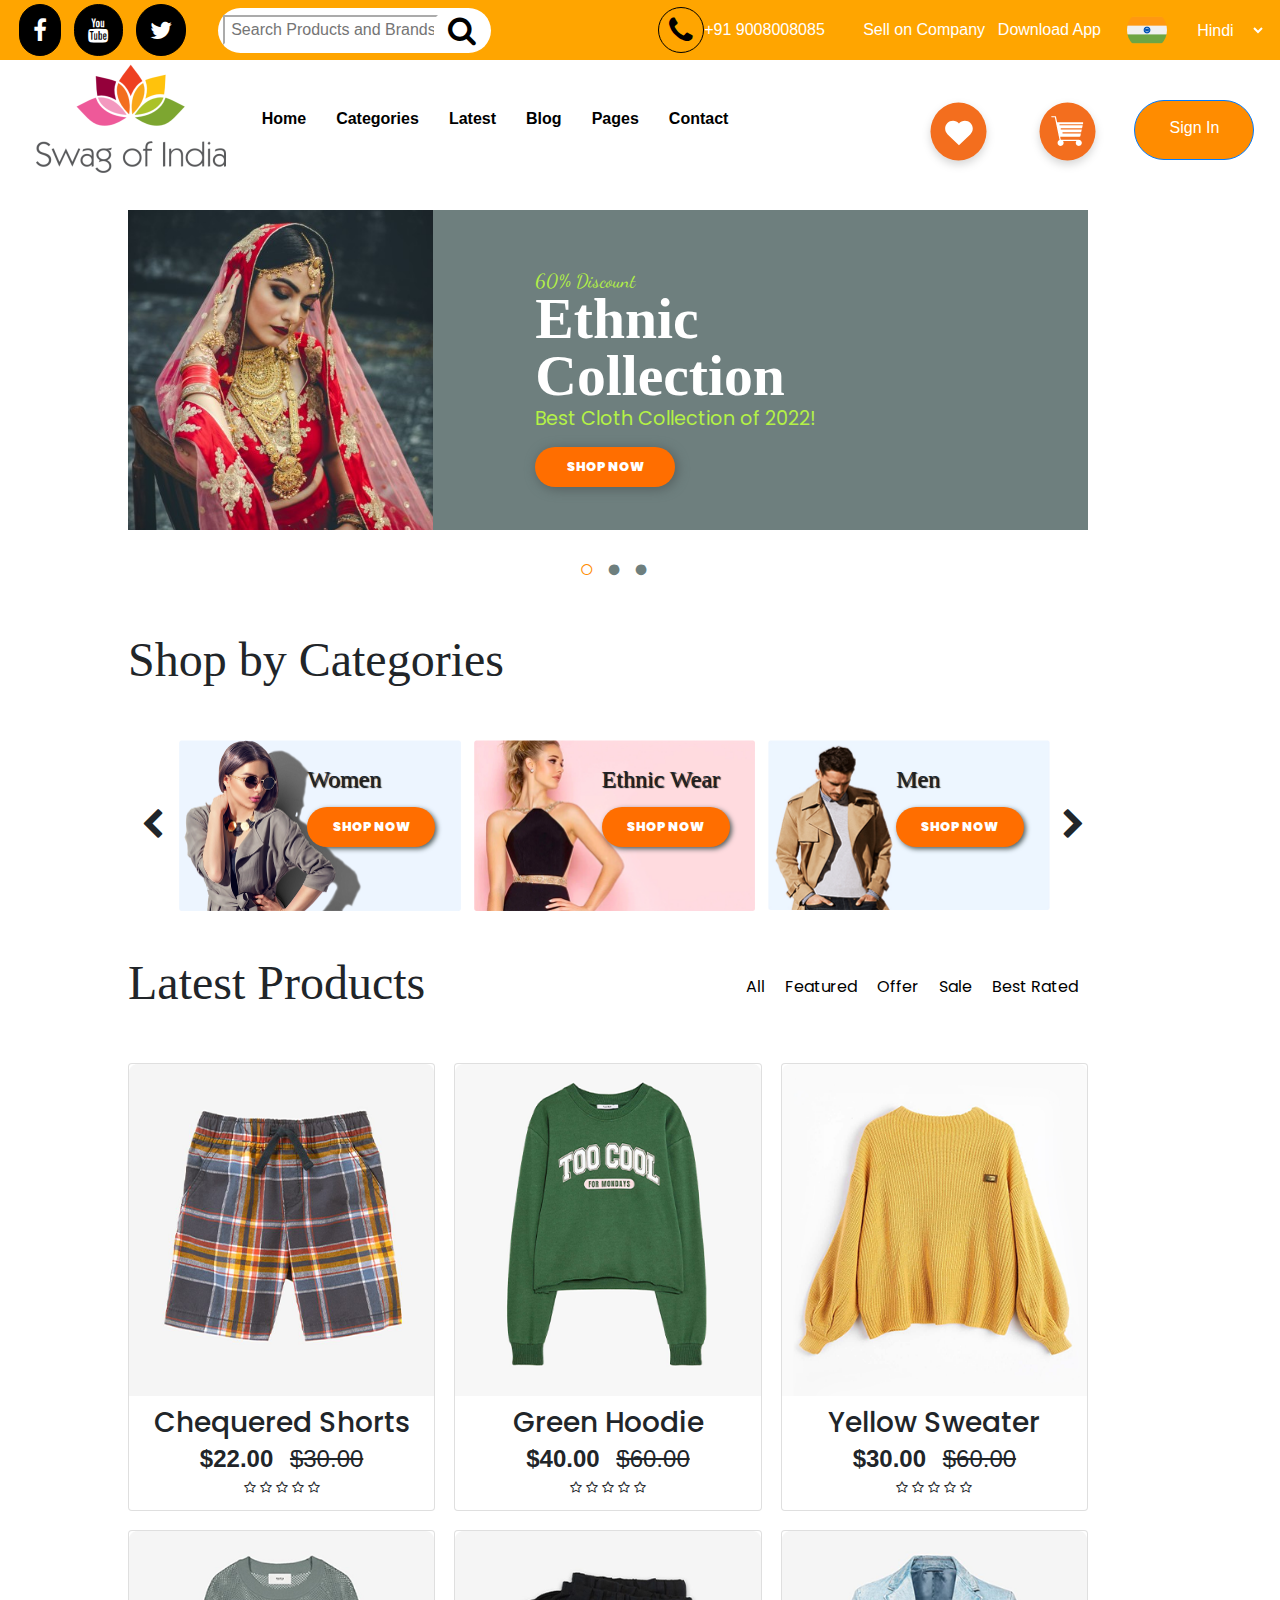
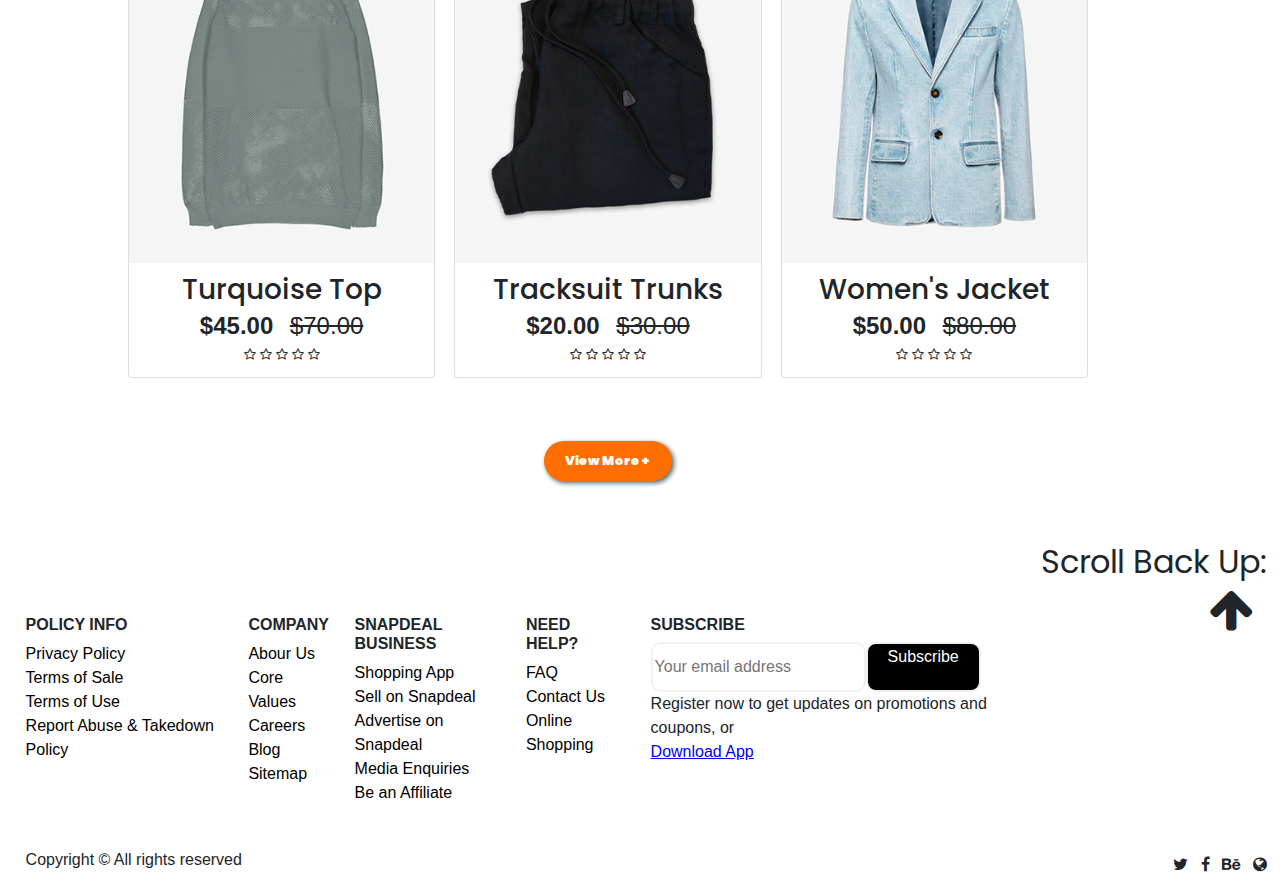
==== index.html @ d423eb05 "Added seller application and user profile content. Stage 6 complete." ====
<!DOCTYPE html>
<html>
	<head>
		<meta charset="UTF-8">
	    <meta http-equiv="X-UA-Compatible" content="IE=edge">
	    <meta name="viewport" content="width=device-width, initial-scale=1.0">
	    <link rel="stylesheet" type="text/css" href="./css/style.css">
	    <link rel="stylesheet" href="https://cdnjs.cloudflare.com/ajax/libs/font-awesome/4.7.0/css/font-awesome.min.css">
	    <link rel="icon" type="image/png" href="images/flavicon.png">
	    <link rel = "stylesheet" href = "https://maxcdn.bootstrapcdn.com/bootstrap/4.0.0/css/bootstrap.min.css" integrity = "sha384-Gn5384xqQ1aoWXA+058RXPxPg6fy4IWvTNh0E263XmFcJlSAwiGgFAW/dAiS6JXm" crossorigin = "anonymous">
	    <script src="https://code.jquery.com/jquery-3.3.1.slim.min.js" integrity="sha384-q8i/X+965DzO0rT7abK41JStQIAqVgRVzpbzo5smXKp4YfRvH+8abtTE1Pi6jizo" crossorigin="anonymous"></script>
		<script src="https://cdn.jsdelivr.net/npm/popper.js@1.14.7/dist/umd/popper.min.js" integrity="sha384-UO2eT0CpHqdSJQ6hJty5KVphtPhzWj9WO1clHTMGa3JDZwrnQq4sF86dIHNDz0W1" crossorigin="anonymous"></script>
		<script src="https://cdn.jsdelivr.net/npm/bootstrap@4.3.1/dist/js/bootstrap.min.js" integrity="sha384-JjSmVgyd0p3pXB1rRibZUAYoIIy6OrQ6VrjIEaFf/nJGzIxFDsf4x0xIM+B07jRM" crossorigin="anonymous"></script>
		<script type="text/javascript"
		src="http://ajax.googleapis.com/ajax/libs/jquery/3.5.1/jquery.min.js">
		</script>
		<script src="https://cdn.jsdelivr.net/npm/bootstrap@5.2.0-beta1/dist/js/bootstrap.bundle.min.js" integrity="sha384-pprn3073KE6tl6bjs2QrFaJGz5/SUsLqktiwsUTF55Jfv3qYSDhgCecCxMW52nD2"		crossorigin="anonymous"></script>
		<title>Swag of India</title>
	</head>
	<body>
		<header id="main-header"></header>
		<main>
			<div>
			    <div class="carousel" id='mycarousel'>
					<img src="./images/mainimg.jpg">
					<div>
		            	<div> 60% Discount </div>
		            	<div><b>Ethnic <br>Collection</b></div>
		            	<div> Best Cloth Collection of 2022!</div>
	            		<button>SHOP NOW</button>
					</div>
			    </div>				
			    <div class="fake-carousel-links">
			    	<div><a id="active-carousel-item" href='#mycarousel'>&#x25CB</a></div>
			    	<div><a href='#mycarousel'>&#x25CF</a></div>
			    	<div><a href='#mycarousel'>&#x25CF</a></div>
			    </div>
			</div>
	    	<h1>Shop by Categories</h1>
		    <section class="shop-by-category">
		    	<div><a><i class="fa fa-chevron-left"></i></a></div>
			    <section>
			        <img src="./images/cat1.jpg">
			        <div>
				        <h2>Women</h2>
				        <button>SHOP NOW</button>
			        </div>
			    </section>
			    <section>
			        <img src="./images/cat2.jpg">
			        <div>				        	
				        <h2>Ethnic Wear</h2>
				        <button>SHOP NOW</button>
			        </div>
			    </section>
			    <section>
			        <img src="./images/cat3.jpg">
			        <div>
				        <h2>Men</h2>
				        <button>SHOP NOW</button>			        	
			        </div>
			    </section>
			    <div><a><i class="fa fa-chevron-right"></i></a></div>
		    </section>
		    <section id="latest-products">
		    	<nav>
				    <h1>Latest Products</h1>
				    <div>
			    		<a href='#latest-products'>All</a> 
			    		<a href='#latest-products'>Featured</a> 
			    		<a href='#latest-products'>Offer</a> 
			    		<a href='#latest-products'>Sale</a>
			    		<a href='#latest-products'>Best Rated</a>				    	
				    </div>
		    	</nav>
		    	<section class="card">
				    <img src="./images/product1.png">
				    <div>
				        <img src="./images/cart.png">
				        <img src="./images/view.png">
				        <img src="./images/wishlist.png">
				    </div>
				    <h3>Chequered Shorts</h3>
				    <h4><span>$22.00 </span><span>$30.00</span></h4>
				    <div class="ratings">
				        <i class="fa fa-star-o" aria-hidden="true"></i>
				        <i class="fa fa-star-o" aria-hidden="true"></i>
				        <i class="fa fa-star-o" aria-hidden="true"></i>
				        <i class="fa fa-star-o" aria-hidden="true"></i>
				        <i class="fa fa-star-o" aria-hidden="true"></i>
				    </div>
				</section>
				<section class="card">
				    <img src="./images/product2.png">
				    <div>
				        <img src="./images/cart.png">
				        <img src="./images/view.png">
				        <img src="./images/wishlist.png">
				    </div>
				    <h3>Green Hoodie</h3>
				    <h4><span>$40.00 </span><span>$60.00</span></h4>
				    <div class="ratings">
				        <i class="fa fa-star-o" aria-hidden="true"></i>
				        <i class="fa fa-star-o" aria-hidden="true"></i>
				        <i class="fa fa-star-o" aria-hidden="true"></i>
				        <i class="fa fa-star-o" aria-hidden="true"></i>
				        <i class="fa fa-star-o" aria-hidden="true"></i>
				    </div>
				</section>		    	
				<section class="card">
				    <img src="./images/product3.png">
				    <div>
				        <img src="./images/cart.png">
				        <img src="./images/view.png">
				        <img src="./images/wishlist.png">
				    </div>
				    <h3>Yellow Sweater</h3>
				    <h4><span>$30.00 </span><span>$60.00</span></h4>
				    <div class="ratings">
				        <i class="fa fa-star-o" aria-hidden="true"></i>
				        <i class="fa fa-star-o" aria-hidden="true"></i>
				        <i class="fa fa-star-o" aria-hidden="true"></i>
				        <i class="fa fa-star-o" aria-hidden="true"></i>
				        <i class="fa fa-star-o" aria-hidden="true"></i>
				    </div>
				</section>		    	
				<section class="card">
				    <img src="./images/product4.png">
				    <div>
				        <img src="./images/cart.png">
				        <img src="./images/view.png">
				        <img src="./images/wishlist.png">
				    </div>
				    <h3>Turquoise Top</h3>
				    <h4><span>$45.00 </span><span>$70.00</span></h4>
				    <div class="ratings">
				        <i class="fa fa-star-o" aria-hidden="true"></i>
				        <i class="fa fa-star-o" aria-hidden="true"></i>
				        <i class="fa fa-star-o" aria-hidden="true"></i>
				        <i class="fa fa-star-o" aria-hidden="true"></i>
				        <i class="fa fa-star-o" aria-hidden="true"></i>
				    </div>
				</section>		    	
				<section class="card">
				    <img src="./images/product5.png">
				    <div>
				        <img src="./images/cart.png">
				        <img src="./images/view.png">
				        <img src="./images/wishlist.png">
				    </div>
				    <h3>Tracksuit Trunks</h3>
				    <h4><span>$20.00 </span><span>$30.00</span></h4>
				    <div class="ratings">
				        <i class="fa fa-star-o" aria-hidden="true"></i>
				        <i class="fa fa-star-o" aria-hidden="true"></i>
				        <i class="fa fa-star-o" aria-hidden="true"></i>
				        <i class="fa fa-star-o" aria-hidden="true"></i>
				        <i class="fa fa-star-o" aria-hidden="true"></i>
				    </div>
				</section>		    	
				<section class="card">
				    <img src="./images/product6.png">
				    <div>
				        <img src="./images/cart.png">
				        <img src="./images/view.png">
				        <img src="./images/wishlist.png">
				    </div>
				    <h3>Women's Jacket</h3>
				    <h4><span>$50.00 </span><span>$80.00</span></h4>
				    <div class="ratings">
				        <i class="fa fa-star-o" aria-hidden="true"></i>
				        <i class="fa fa-star-o" aria-hidden="true"></i>
				        <i class="fa fa-star-o" aria-hidden="true"></i>
				        <i class="fa fa-star-o" aria-hidden="true"></i>
				        <i class="fa fa-star-o" aria-hidden="true"></i>
				    </div>
				</section>
				<div id="morebutton">
					<button>View More +</button>
				</div>
		    </section>
		</main>
		<footer id="main-footer"></footer>
	</body>
	<script type="text/javascript" src="./js/header-footer.js"> </script>
	<script type="text/javascript" src="./js/index.js"></script>
</html>
---- css/style.css ----
@import	url('./reset.css');
@import url(https://fonts.googleapis.com/css?family=Playfair+Display:400,400i,500,600,700,800|Poppins:400,500,600,700|Yellowtail&display=swap);
@font-face {
  font-family: CursiveScript;
  src: url('./dancingscript-variablefont_wght.woff');
}
body {
    font-family: Poppins, sans-serif;
    font-weight: 400;
    font-style: normal;
}
h1 { 
    /* Apparently, these rules are overriden by every single external CSS 
    stylesheet, which makes no sense. The !important option is the only way 
    I found to apply the rules below.*/
    font-size: 3em !important;
    font-family: Georgia, 'Times New Roman' !important;
    font-weight: 100;
    line-height: 3 !important;
}    
main {
    display: flex;
    position: relative;
    box-sizing: border-box;
    height: 80%;
    width: 75vw;
    margin-left: 10vw;
}
/*Modal*/

.modal, .modal-content {
    border: 5px solid darkorange !important;
}
.modal-header, .modal-body, .modal-footer {
    font-family: Poppins, sans-serif;
}
.modal-header {
    margin-bottom: 10px;
}
.modal-body form {
    height: 40vh !important;
}
.form-group input, label {
    width: 100%;
    flex-flow: column nowrap;
}

/* Top Navigation */

.top-navigation {
    position: fixed;
    top: 0;
    z-index: 99;
    height:  60px;
    width: 100%;
    background-color: orange;
    display: flex;
    flex-direction: row;
    justify-content: space-between;
}
.social-media-icons, .search-wrapper{
    max-height: 60px;
    margin-left: 1vw;
    margin-right: 1vw;
    display: flex;
    flex-direction: row;
    flex-wrap: wrap;
    align-content: center;
    float: left;
}
.flag, .country-wrapper, .links, .telephone-wrapper {
    max-height: 60px;
    display: flex;
    flex-direction: row-reverse;
    flex-wrap: wrap;
    margin-left: 1vw;
    margin-right: 1vw;
    align-content: center;
    float: right;
}
.links {
    justify-content: space-between;
    align-content: center;
    flex-wrap: wrap;
}
.sm-icon {
    font-size: 24px !important;
    color: white;
    align-self: center;
    background-color: black;
    padding: 13px;
    margin-left: 0.5vw;
    margin-right: 0.5vw;
    border-radius: 60px;
    border-style: solid;
    border-color: black;
    border-width: 1px;
    display: flex;
    flex-grow: 1;
    align-content: center;
    justify-content: center;
}
#flag-image {
    max-height: 40px;
    max-width: 80px;
    border-radius: 40px;
}
#top-navigation-right, #top-navigation-left {
    display: flex;
    flex-wrap: wrap;
    flex-direction: row;
}
.fa-search {
    font-size: 30px !important;
    color: black;
    align-self: center;
    background-color: rgba(0, 0, 0, 0.0);
    padding: 10px;
    border-radius: 90px;
    line-height: 0.8 !important;
}
.fa-phone {
    font-size: 30px !important;
    color: black;
    align-self: center;
    line-height: 0.8 !important;
    padding: 10px;
    border-radius: 40px;
    border-style: solid;
    border-color: black;
    border-width: 1px;
}

#telephone-link-wrapper {
    display: flex;
    align-content: center;
    justify-content: center;
    flex-wrap: wrap;
}
#telephone-link-wrapper a {
    color: white;
}
.links a {
    color: white;
    margin-left: 1vw;
}
#search {
    align-self: center;
    border-color: white;
}
.search-wrapper {
    height: 45px;
    background-color: white;
    padding: 5px;
    border-radius: 35px;
    border-color: orange;
    align-self: center;
}
#country-select {
    background-color: orange;    
    color: white;
    border-color: orange;
}

/* Main Navigation */


.main-navigation {
    margin-top: 60px;
}
.main-navigation, #main-navigation-right {
    height: 150px;
    display: flex;
    flex-wrap: wrap;    
    flex-direction: row;
    align-content: center;
    justify-content: space-between;
}
.main-navigation a, .main-navigation button {
    margin-left: 2vw;
    color: black;
    font-weight: 600;
}
.main-navigation button {
    margin:0 2vw 10px;
    height: 60px;
    width: 120px;
    padding-top: 15px;
    color: white;
    font-weight: 100;
    flex-shrink: 1;
    font-stretch: semi-expanded;
    background-color: darkorange;
    border-radius: 60px;
    align-self: center;
    align-content: center;
    display: flex;
    flex-wrap: wrap;
}

/*Carousel*/
#mycarousel {
    background-color: rgb(110,127,126);    
    height: 320px;
    box-sizing: border-box;
    font-family: serif;
    display: flex;
    flex-direction: row;
    overflow-y: hidden;
}
#mycarousel img {
    display: flex;
    margin-right: 8vw;
    height: 360px;
}
#mycarousel div {
    display: flex;
    flex-direction: column;
    justify-content: center  ;
}
#mycarousel div div, button {
    display: flex;
    flex-direction: column;
    line-height: 1;
}
#mycarousel div div:first-child {
    margin-top: 30px;
    font-family: 'CursiveScript';
    font-size: 1.2em;
    color: rgb(180,241,70);
}
#mycarousel div div:nth-child(2) {
    font-family: 'Times New Roman';
    font-size: 3.6em;
    flex-wrap: wrap;
    color: white;
}
#mycarousel div div:nth-child(3) {
    font-family: 'Poppins', sans-serif;
    font-size: 1.2em;
    line-height: 1.5;
    color: rgb(180,241,70);
}
#mycarousel div button, .SOI-button {
    display: flex;
    flex-wrap: wrap;
    height: 40px;
    width: 140px;
    margin: 1vw 0;
    border-radius: 25px;
    border-width: 0;
    border-color: rgb(255,110,0);
    align-content: center;
    justify-content: center;
    background-color: rgb(255,110,0);
    color: white;
    font-family: 'Poppins', sans-serif;
    font-size: 0.8em;
    font-weight: 900;
    box-shadow: 2px 2px 12px rgb(83,95,95); 
}
.fake-carousel-links {
    margin-top: 20px;
    width: auto;
    display: flex;
    flex-direction: row;
    flex-wrap: wrap;
    justify-content: center;
    font-size: 25px;
}
.fake-carousel-links div {
    margin-left: 12px;
}
#active-carousel-item {
    color: darkorange;
}
.fake-carousel-links a {
    color: rgb(110,127,126);
}
.fake-carousel-links a:hover {
    text-decoration: none;
}

/* Shop By Category Section */
.shop-by-category {
    position: relative;
    display: flex;
    flex-direction: row;
    flex-wrap: wrap;
}
.shop-by-category div a {
    display: flex;
    height: auto;
    width: 1vw;
    margin: 1vw;
    font-size: 2em;
    font-weight: 100;
    flex-wrap: wrap;
    flex-grow: 1;
    align-content: center;
    align-self: center;
}
.shop-by-category div:first-child, div:last-child {
    display: flex;
    flex-wrap: wrap;
    align-content: center;
}
.shop-by-category section {
    position: relative;
    box-sizing: border-box;
}
.shop-by-category section {
    margin-left: 1vw;
}
.shop-by-category img {
    width: 22vw;
    z-index: 0;
}
.shop-by-category section div {
    display: block;
    justify-content: center;
    position: absolute;
    top: 2vw;
    left: 10vw;
    z-index: 1;
}
.shop-by-category h2 {
    font-family: Garamond;
    font-size: 1.5em;
    text-shadow: 1px 1px 1px rgb(0,0,0);
}
.shop-by-category button {
    display: flex;
    flex-wrap: wrap;
    height: 40px;
    width: 10vw;
    margin: 1vw 0;
    border-radius: 25px;
    border-width: 0;
    border-color: rgb(255,110,0);
    align-content: center;
    justify-content: center;
    background-color: rgb(255,110,0);
    color: white;
    font-family: Poppins, sans-serif;
    font-size: 0.8em;
    font-weight: 900;
    box-shadow: 2px 2px 5px rgb(83,95,95); 
}


/* Latest Products */
#latest-products, #cart {
    display: flex;
    flex-direction: row;
    flex-wrap: wrap;
    justify-content: space-between;
}
#latest-products nav {
    width: 75vw;
    display: flex;
    flex-wrap: wrap;
    justify-content: space-between;
}
#latest-products nav a {
    color: black;
    margin: 1vw 10px;
    font-family: Poppins, sans-serif;
    line-height: 2;
}
#latest-products nav a:hover {
    color: black;
    font-weight: 900;
    text-decoration: underline;
    text-decoration-style: solid;
    text-decoration-thickness: 2px;
    text-decoration-color: darkorange;
    line-height: 2;
}
.card h3 {
    line-height: 1;
}
.ratings {
    justify-self: center;
    display: flex;
    flex-wrap: wrap;
    justify-content: center;
}
.ratings .fa {
    font-size: 1vw;
    margin: 0px 2px 15px;

}
.card {
    position: relative;
    box-sizing: border-box;
    display: flex;
    width: 24vw;
    margin-bottom: 1.5vw;
}
.card div:nth-child(2) {
    position: absolute;
    top: 0;
    left: 0;
    z-index: 0;
    width: 24vw;
    height: 46vw;
    display: flex;
    flex-direction: row;
    flex-wrap: wrap;
    align-content: flex-end;
    justify-content: center;
    overflow-y: hidden;
    overflow-x: hidden;
}
.card div:nth-child(2):hover {
    background-color: rgba(255,255,255,0.7);
    height: 34vw;
    z-index:3;
}
.card div img {
    width: 6vw;
    margin-bottom: 2vw;
}
.card div img:nth-child(1):hover {
    content: url(./../images/cart-new.png);
}
.card div img:nth-child(2):hover {
    content: url(./../images/view-new.png);
}
.card div img:nth-child(3):hover {
    content: url(./../images/wishlist-new.png);
}
.card h3, h4 {
    margin-top: 1vw;
    align-self: center;
    font-family: Poppins, sans-serif;
}
.card h4 span:first-child {
    font-weight: 900;
    margin-right: 10px;
}
.card h4 span:last-child {
    font-weight: 100;
    text-decoration: line-through;
}
#morebutton {
    margin-top: ;
    width: 75vw;
    height: 10vw;
    z-index: 5;
    background-color: white;
    justify-content: center;
}
#morebutton button {
    display: flex;
    flex-wrap: wrap;
    height: 40px;
    width: 10vw;
    margin: 1vw 0;
    border-radius: 25px;
    border-width: 0;
    border-color: rgb(255,110,0);
    align-content: center;
    justify-content: center;
    background-color: rgb(255,110,0);
    color: white;
    font-family: Poppins, sans-serif;
    font-size: 0.8em;
    font-weight: 900;
    box-shadow: 2px 2px 5px rgb(83,95,95); 
}
#morebutton button:hover {
    background-color: white;
    color: darkorange;
    border-color: lightgrey;
}

/*Footer*/

footer div {
    display: flex;
    flex-direction: row;
}
footer section {
    background-color: white;
    margin-left: 2vw;
    display: flex;
    flex-direction: row;
    justify-content: space-between;
}
.footer-list {
    display: flex;
    flex-direction: column;
    margin-top: 10vh;
    margin-bottom: 5vh;
    margin-left: 2vw;
}
.footer-list a {
    color: black;
    text-decoration: none;
}
.footer-list h6 {
    font-weight: 900;
}
.footer-list:last-child {
    margin-right: 2vw;
}
.social-media i {
    margin-right: 1vw;
}
#subscribe-box{
    display: flex;
    flex-direction: row;
}
#subscribe-box input, #subscribe-box button {
    height: 50px;
    border-radius: 10px;
    border-style: solid;
    border-color: rgb(240,240,240);
}
 #subscribe-box button {
    background-color: black;
    color: white;
    padding-left: 20px;
    padding-right: 20px;
 }
 #scrollUp {
    font-family: Poppins, sans-serif;
    font-size: 2em;
    height: 3em;
    width: auto;
    margin: 1vw;
    display: flex;
    flex-wrap: wrap;
    flex-grow: 1;
    align-content: flex-end;
    justify-content: right;
    float: right;
}
.fa-arrow-up:last-child {
    font-size: 1.5em;
    margin: 0 1vw;
    align-self: end;
}
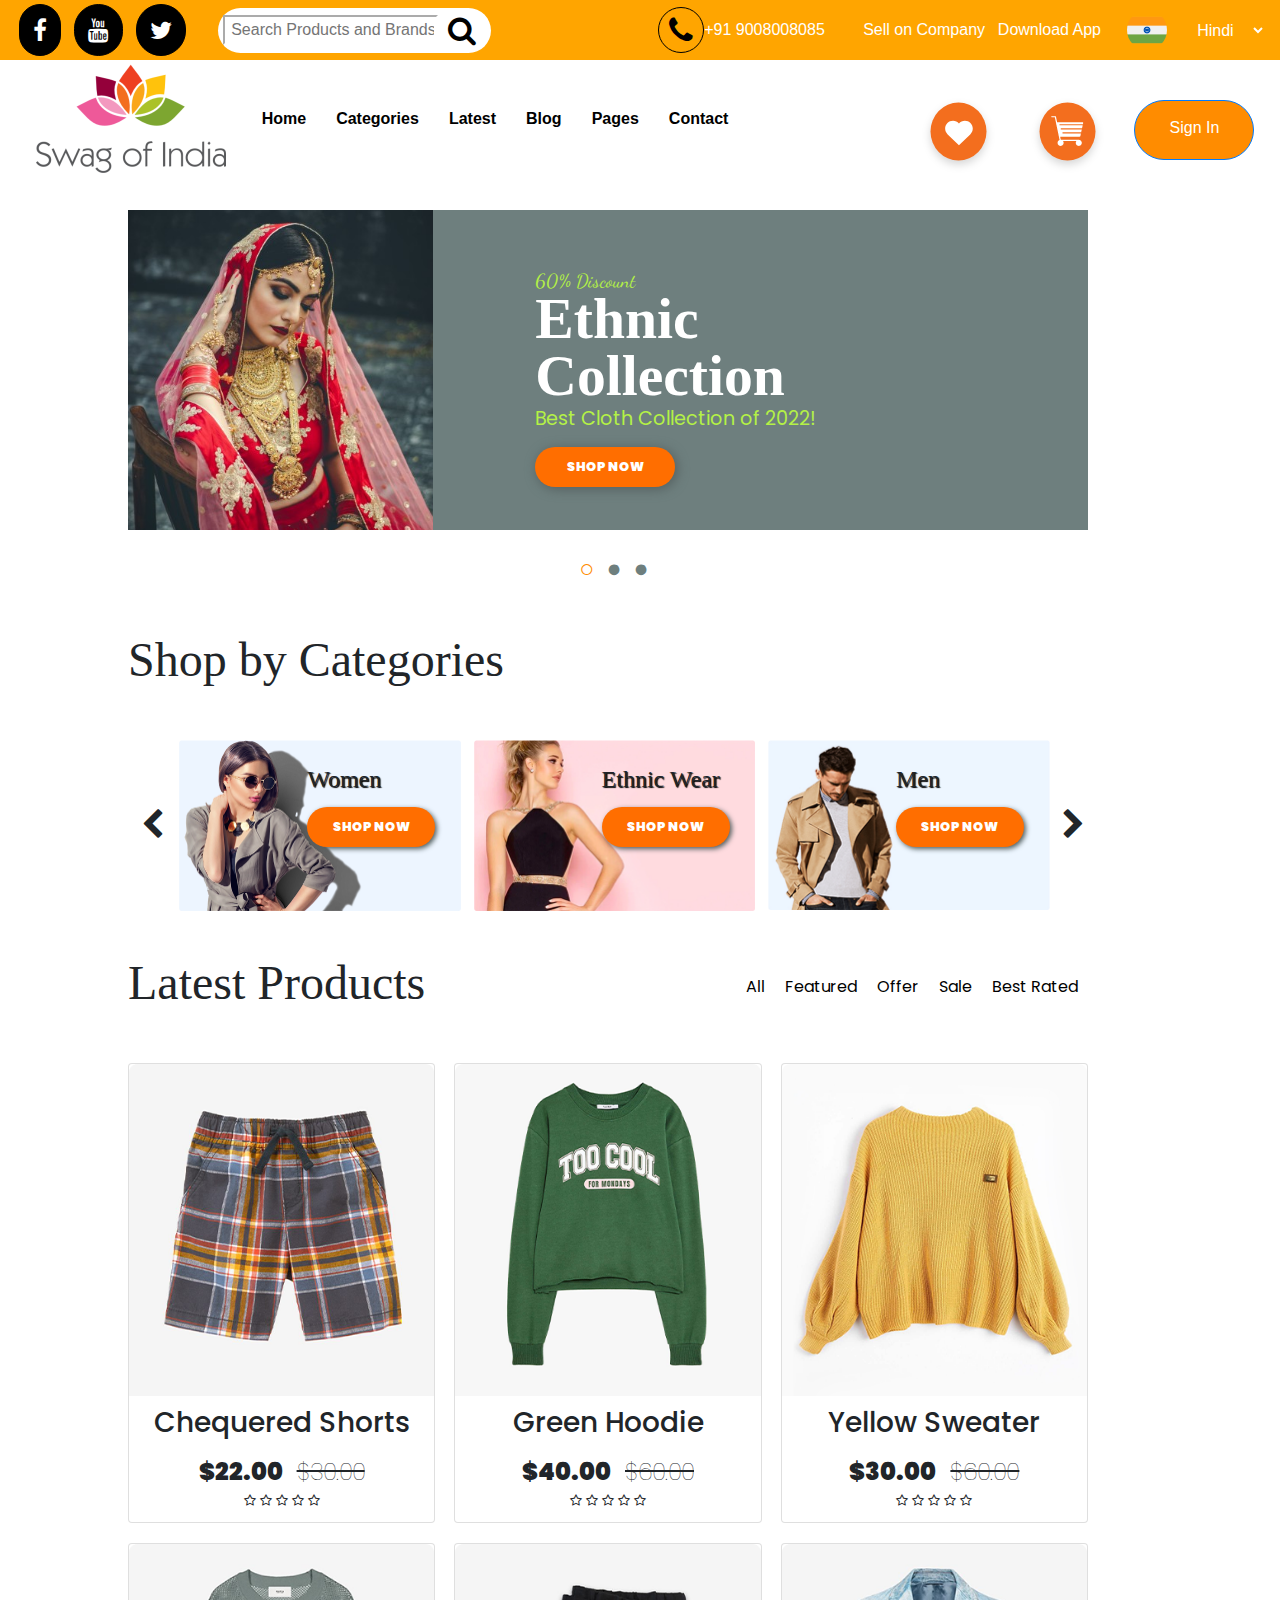
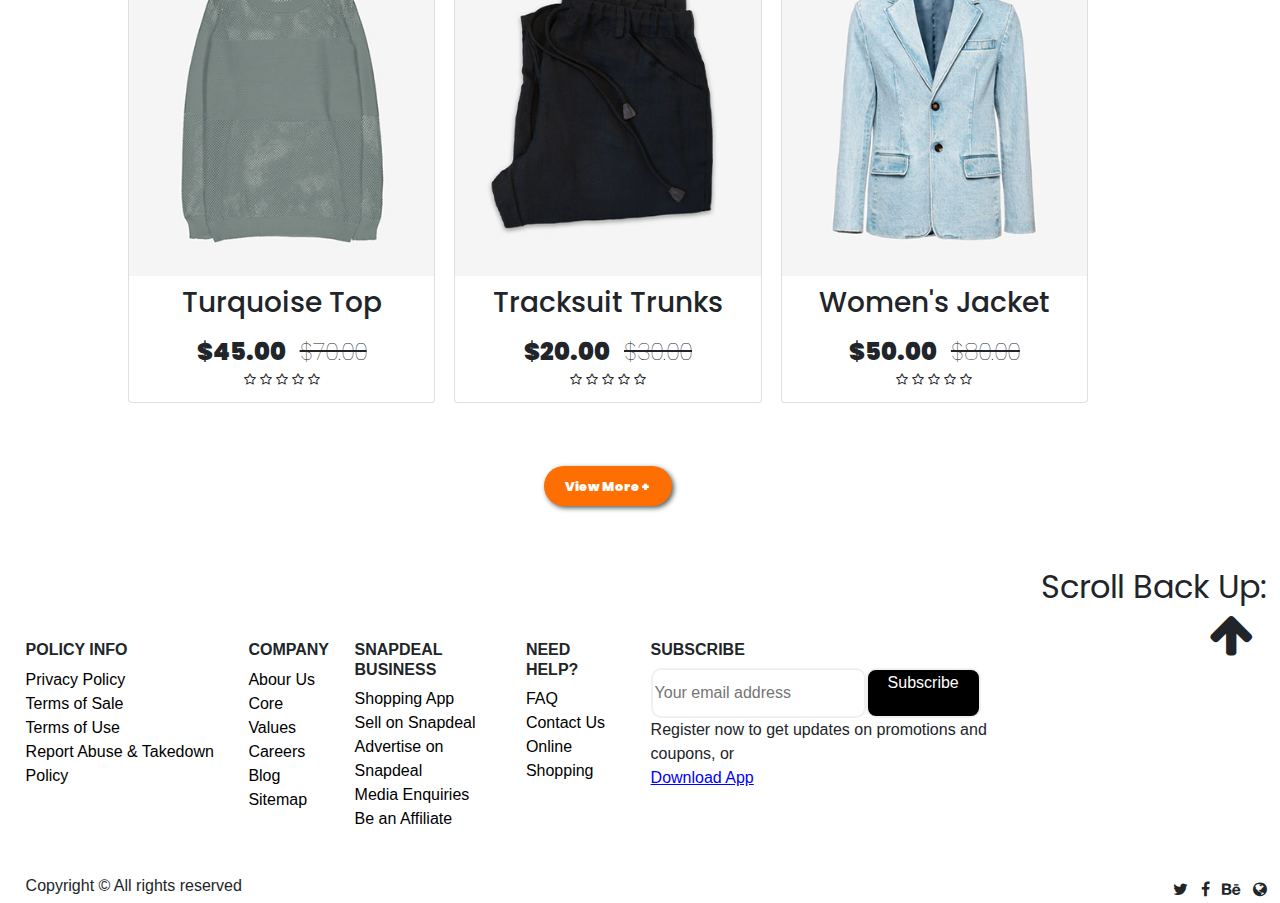
==== commit 0c00ea79: "Added product list. Stage 8 complete." ====
--- a/index.html
+++ b/index.html
@@ -5,14 +5,13 @@
 	    <meta http-equiv="X-UA-Compatible" content="IE=edge">
 	    <meta name="viewport" content="width=device-width, initial-scale=1.0">
 	    <link rel="stylesheet" type="text/css" href="./css/style.css">
+	    <link rel="stylesheet" type="text/css" href="./css/style-home.css">
 	    <link rel="stylesheet" href="https://cdnjs.cloudflare.com/ajax/libs/font-awesome/4.7.0/css/font-awesome.min.css">
 	    <link rel="icon" type="image/png" href="images/flavicon.png">
 	    <link rel = "stylesheet" href = "https://maxcdn.bootstrapcdn.com/bootstrap/4.0.0/css/bootstrap.min.css" integrity = "sha384-Gn5384xqQ1aoWXA+058RXPxPg6fy4IWvTNh0E263XmFcJlSAwiGgFAW/dAiS6JXm" crossorigin = "anonymous">
 	    <script src="https://code.jquery.com/jquery-3.3.1.slim.min.js" integrity="sha384-q8i/X+965DzO0rT7abK41JStQIAqVgRVzpbzo5smXKp4YfRvH+8abtTE1Pi6jizo" crossorigin="anonymous"></script>
 		<script src="https://cdn.jsdelivr.net/npm/popper.js@1.14.7/dist/umd/popper.min.js" integrity="sha384-UO2eT0CpHqdSJQ6hJty5KVphtPhzWj9WO1clHTMGa3JDZwrnQq4sF86dIHNDz0W1" crossorigin="anonymous"></script>
-		<script src="https://cdn.jsdelivr.net/npm/bootstrap@4.3.1/dist/js/bootstrap.min.js" integrity="sha384-JjSmVgyd0p3pXB1rRibZUAYoIIy6OrQ6VrjIEaFf/nJGzIxFDsf4x0xIM+B07jRM" crossorigin="anonymous"></script>
-		<script type="text/javascript"
-		src="http://ajax.googleapis.com/ajax/libs/jquery/3.5.1/jquery.min.js">
+		<script type="text/javascript" src="http://ajax.googleapis.com/ajax/libs/jquery/3.5.1/jquery.min.js">
 		</script>
 		<script src="https://cdn.jsdelivr.net/npm/bootstrap@5.2.0-beta1/dist/js/bootstrap.bundle.min.js" integrity="sha384-pprn3073KE6tl6bjs2QrFaJGz5/SUsLqktiwsUTF55Jfv3qYSDhgCecCxMW52nD2"		crossorigin="anonymous"></script>
 		<title>Swag of India</title>
--- a/css/style.css
+++ b/css/style.css
@@ -9,17 +9,9 @@
     font-weight: 400;
     font-style: normal;
 }
-h1 { 
-    /* Apparently, these rules are overriden by every single external CSS 
-    stylesheet, which makes no sense. The !important option is the only way 
-    I found to apply the rules below.*/
-    font-size: 3em !important;
-    font-family: Georgia, 'Times New Roman' !important;
-    font-weight: 100;
-    line-height: 3 !important;
-}    
 main {
     display: flex;
+    flex-direction: column;
     position: relative;
     box-sizing: border-box;
     height: 80%;
@@ -198,138 +190,112 @@
     flex-wrap: wrap;
 }
 
-/*Carousel*/
-#mycarousel {
-    background-color: rgb(110,127,126);    
-    height: 320px;
-    box-sizing: border-box;
-    font-family: serif;
-    display: flex;
-    flex-direction: row;
-    overflow-y: hidden;
-}
-#mycarousel img {
-    display: flex;
-    margin-right: 8vw;
-    height: 360px;
-}
-#mycarousel div {
-    display: flex;
-    flex-direction: column;
-    justify-content: center  ;
-}
-#mycarousel div div, button {
-    display: flex;
-    flex-direction: column;
+/* Latest Products */
+#latest-products, #cart {
+    display: flex;
+    flex-direction: row;
+    flex-wrap: wrap;
+    justify-content: space-between;
+}
+#latest-products nav {
+    width: 75vw;
+    display: flex;
+    flex-wrap: wrap;
+    justify-content: space-between;
+}
+#latest-products nav a {
+    color: black;
+    margin: 1vw 10px;
+    font-family: Poppins, sans-serif;
+    line-height: 2;
+}
+#latest-products nav a:hover {
+    color: black;
+    font-weight: 900;
+    text-decoration: underline;
+    text-decoration-style: solid;
+    text-decoration-thickness: 2px;
+    text-decoration-color: darkorange;
+    line-height: 2;
+}
+.card h3 {
     line-height: 1;
 }
-#mycarousel div div:first-child {
-    margin-top: 30px;
-    font-family: 'CursiveScript';
-    font-size: 1.2em;
-    color: rgb(180,241,70);
-}
-#mycarousel div div:nth-child(2) {
-    font-family: 'Times New Roman';
-    font-size: 3.6em;
-    flex-wrap: wrap;
-    color: white;
-}
-#mycarousel div div:nth-child(3) {
-    font-family: 'Poppins', sans-serif;
-    font-size: 1.2em;
-    line-height: 1.5;
-    color: rgb(180,241,70);
-}
-#mycarousel div button, .SOI-button {
-    display: flex;
-    flex-wrap: wrap;
-    height: 40px;
-    width: 140px;
-    margin: 1vw 0;
-    border-radius: 25px;
-    border-width: 0;
-    border-color: rgb(255,110,0);
-    align-content: center;
-    justify-content: center;
-    background-color: rgb(255,110,0);
-    color: white;
-    font-family: 'Poppins', sans-serif;
-    font-size: 0.8em;
-    font-weight: 900;
-    box-shadow: 2px 2px 12px rgb(83,95,95); 
-}
-.fake-carousel-links {
-    margin-top: 20px;
-    width: auto;
-    display: flex;
-    flex-direction: row;
-    flex-wrap: wrap;
-    justify-content: center;
-    font-size: 25px;
-}
-.fake-carousel-links div {
-    margin-left: 12px;
-}
-#active-carousel-item {
-    color: darkorange;
-}
-.fake-carousel-links a {
-    color: rgb(110,127,126);
-}
-.fake-carousel-links a:hover {
-    text-decoration: none;
-}
-
-/* Shop By Category Section */
-.shop-by-category {
-    position: relative;
-    display: flex;
-    flex-direction: row;
-    flex-wrap: wrap;
-}
-.shop-by-category div a {
-    display: flex;
-    height: auto;
-    width: 1vw;
-    margin: 1vw;
-    font-size: 2em;
-    font-weight: 100;
-    flex-wrap: wrap;
-    flex-grow: 1;
-    align-content: center;
-    align-self: center;
-}
-.shop-by-category div:first-child, div:last-child {
-    display: flex;
-    flex-wrap: wrap;
-    align-content: center;
-}
-.shop-by-category section {
+.ratings {
+    justify-self: center;
+    display: flex;
+    flex-wrap: wrap;
+    justify-content: center;
+}
+.ratings .fa {
+    font-size: 1vw;
+    margin: 0px 2px 15px;
+
+}
+.card {
     position: relative;
     box-sizing: border-box;
-}
-.shop-by-category section {
-    margin-left: 1vw;
-}
-.shop-by-category img {
-    width: 22vw;
+    display: flex;
+    width: 24vw;
+    margin-bottom: 1.5vw;
+}
+.card div:nth-child(2) {
+    opacity: 0;
+    position: absolute;
+    top: 0;
+    left: 0;
     z-index: 0;
-}
-.shop-by-category section div {
-    display: block;
-    justify-content: center;
-    position: absolute;
-    top: 2vw;
-    left: 10vw;
-    z-index: 1;
-}
-.shop-by-category h2 {
-    font-family: Garamond;
-    font-size: 1.5em;
-    text-shadow: 1px 1px 1px rgb(0,0,0);
-}
-.shop-by-category button {
+    width: 24vw;
+    height: 34vw;
+    display: flex;
+    flex-direction: row;
+    flex-wrap: wrap;
+    align-content: flex-end;
+    justify-content: center;
+    overflow-y: hidden;
+    overflow-x: hidden;
+}
+.card div:nth-child(2):hover {
+    opacity: 1;
+    display: flex;
+    background-color: rgba(255,255,255,0.7);
+    z-index:3;
+}
+.card div img {
+    width: 6vw;
+    margin-bottom: 2vw;
+}
+.card div img:nth-child(1):hover {
+    content: url(./../images/cart-new.png);
+}
+.card div img:nth-child(2):hover {
+    content: url(./../images/view-new.png);
+}
+.card div img:nth-child(3):hover {
+    content: url(./../images/wishlist-new.png);
+}
+.card h3, .card h4 {
+    margin-top: 1vw;
+    align-self: center;
+    font-family: Poppins, sans-serif;
+}
+.card h4 span:first-child {
+    font-weight: 900;
+    margin-right: 10px;
+}
+.card h4 span:last-child {
+    font-weight: 100;
+    text-decoration: line-through;
+}
+#morebutton {
+    margin-top: ;
+    width: 75vw;
+    height: 10vw;
+    z-index: 5;
+    background-color: white;
+    justify-content: center;
+}
+#morebutton button {
     display: flex;
     flex-wrap: wrap;
     height: 40px;
@@ -347,129 +313,6 @@
     font-weight: 900;
     box-shadow: 2px 2px 5px rgb(83,95,95); 
 }
-
-
-/* Latest Products */
-#latest-products, #cart {
-    display: flex;
-    flex-direction: row;
-    flex-wrap: wrap;
-    justify-content: space-between;
-}
-#latest-products nav {
-    width: 75vw;
-    display: flex;
-    flex-wrap: wrap;
-    justify-content: space-between;
-}
-#latest-products nav a {
-    color: black;
-    margin: 1vw 10px;
-    font-family: Poppins, sans-serif;
-    line-height: 2;
-}
-#latest-products nav a:hover {
-    color: black;
-    font-weight: 900;
-    text-decoration: underline;
-    text-decoration-style: solid;
-    text-decoration-thickness: 2px;
-    text-decoration-color: darkorange;
-    line-height: 2;
-}
-.card h3 {
-    line-height: 1;
-}
-.ratings {
-    justify-self: center;
-    display: flex;
-    flex-wrap: wrap;
-    justify-content: center;
-}
-.ratings .fa {
-    font-size: 1vw;
-    margin: 0px 2px 15px;
-
-}
-.card {
-    position: relative;
-    box-sizing: border-box;
-    display: flex;
-    width: 24vw;
-    margin-bottom: 1.5vw;
-}
-.card div:nth-child(2) {
-    position: absolute;
-    top: 0;
-    left: 0;
-    z-index: 0;
-    width: 24vw;
-    height: 46vw;
-    display: flex;
-    flex-direction: row;
-    flex-wrap: wrap;
-    align-content: flex-end;
-    justify-content: center;
-    overflow-y: hidden;
-    overflow-x: hidden;
-}
-.card div:nth-child(2):hover {
-    background-color: rgba(255,255,255,0.7);
-    height: 34vw;
-    z-index:3;
-}
-.card div img {
-    width: 6vw;
-    margin-bottom: 2vw;
-}
-.card div img:nth-child(1):hover {
-    content: url(./../images/cart-new.png);
-}
-.card div img:nth-child(2):hover {
-    content: url(./../images/view-new.png);
-}
-.card div img:nth-child(3):hover {
-    content: url(./../images/wishlist-new.png);
-}
-.card h3, h4 {
-    margin-top: 1vw;
-    align-self: center;
-    font-family: Poppins, sans-serif;
-}
-.card h4 span:first-child {
-    font-weight: 900;
-    margin-right: 10px;
-}
-.card h4 span:last-child {
-    font-weight: 100;
-    text-decoration: line-through;
-}
-#morebutton {
-    margin-top: ;
-    width: 75vw;
-    height: 10vw;
-    z-index: 5;
-    background-color: white;
-    justify-content: center;
-}
-#morebutton button {
-    display: flex;
-    flex-wrap: wrap;
-    height: 40px;
-    width: 10vw;
-    margin: 1vw 0;
-    border-radius: 25px;
-    border-width: 0;
-    border-color: rgb(255,110,0);
-    align-content: center;
-    justify-content: center;
-    background-color: rgb(255,110,0);
-    color: white;
-    font-family: Poppins, sans-serif;
-    font-size: 0.8em;
-    font-weight: 900;
-    box-shadow: 2px 2px 5px rgb(83,95,95); 
-}
 #morebutton button:hover {
     background-color: white;
     color: darkorange;
--- a/css/style-home.css
+++ b/css/style-home.css
@@ -0,0 +1,164 @@
+h1 { 
+    /* Apparently, these rules are overriden by every single external CSS 
+    stylesheet, which makes no sense. The !important option is the only way 
+    I found to apply the rules below.*/
+    font-size: 3em !important;
+    font-family: Georgia, 'Times New Roman' !important;
+    font-weight: 100;
+    line-height: 3 !important;
+}    
+
+/*Carousel*/
+#mycarousel {
+    background-color: rgb(110,127,126);    
+    height: 320px;
+    box-sizing: border-box;
+    font-family: serif;
+    display: flex;
+    flex-direction: row;
+    overflow-y: hidden;
+}
+#mycarousel img {
+    display: flex;
+    margin-right: 8vw;
+    height: 360px;
+}
+#mycarousel div {
+    display: flex;
+    flex-direction: column;
+    justify-content: center  ;
+}
+#mycarousel div div, button {
+    display: flex;
+    flex-direction: column;
+    line-height: 1;
+}
+#mycarousel div div:first-child {
+    margin-top: 30px;
+    font-family: 'CursiveScript';
+    font-size: 1.2em;
+    color: rgb(180,241,70);
+}
+#mycarousel div div:nth-child(2) {
+    font-family: 'Times New Roman';
+    font-size: 3.6em;
+    flex-wrap: wrap;
+    color: white;
+}
+#mycarousel div div:nth-child(3) {
+    font-family: 'Poppins', sans-serif;
+    font-size: 1.2em;
+    line-height: 1.5;
+    color: rgb(180,241,70);
+}
+#mycarousel div button, .SOI-button {
+    display: flex;
+    flex-wrap: wrap;
+    height: 40px;
+    width: 140px;
+    margin: 1vw 0;
+    border-radius: 25px;
+    border-width: 0;
+    border-color: rgb(255,110,0);
+    align-content: center;
+    justify-content: center;
+    background-color: rgb(255,110,0);
+    color: white;
+    font-family: 'Poppins', sans-serif;
+    font-size: 0.8em;
+    font-weight: 900;
+    box-shadow: 2px 2px 12px rgb(83,95,95); 
+}
+.fake-carousel-links {
+    margin-top: 20px;
+    width: auto;
+    display: flex;
+    flex-direction: row;
+    flex-wrap: wrap;
+    justify-content: center;
+    font-size: 25px;
+}
+.fake-carousel-links div {
+    margin-left: 12px;
+}
+#active-carousel-item {
+    color: darkorange;
+}
+.fake-carousel-links a {
+    color: rgb(110,127,126);
+}
+.fake-carousel-links a:hover {
+    text-decoration: none;
+}
+
+/* Shop By Category Section */
+.shop-by-category {
+    position: relative;
+    display: flex;
+    flex-direction: row;
+    flex-wrap: wrap;
+}
+.shop-by-category div a {
+    display: flex;
+    height: auto;
+    width: 1vw;
+    margin: 1vw;
+    font-size: 2em;
+    font-weight: 100;
+    flex-wrap: wrap;
+    flex-grow: 1;
+    align-content: center;
+    align-self: center;
+}
+.shop-by-category div:first-child {
+    display: flex;
+    flex-wrap: wrap;
+    align-content: center;
+}
+.shop-by-category section {
+    position: relative;
+    box-sizing: border-box;
+}
+.shop-by-category section {
+    margin-left: 1vw;
+}
+.shop-by-category img {
+    width: 22vw;
+    z-index: 0;
+}
+.shop-by-category section div {
+    display: block;
+    justify-content: center;
+    position: absolute;
+    top: 2vw;
+    left: 10vw;
+    z-index: 1;
+}
+.shop-by-category h2 {
+    font-family: Garamond;
+    font-size: 1.5em;
+    text-shadow: 1px 1px 1px rgb(0,0,0);
+}
+.shop-by-category button {
+    display: flex;
+    flex-wrap: wrap;
+    height: 40px;
+    width: 10vw;
+    margin: 1vw 0;
+    border-radius: 25px;
+    border-width: 0;
+    border-color: rgb(255,110,0);
+    align-content: center;
+    justify-content: center;
+    background-color: rgb(255,110,0);
+    color: white;
+    font-family: Poppins, sans-serif;
+    font-size: 0.8em;
+    font-weight: 900;
+    box-shadow: 2px 2px 5px rgb(83,95,95); 
+}
+div:last-child {
+    display: flex;
+    flex-wrap: wrap;
+    align-content: center;
+}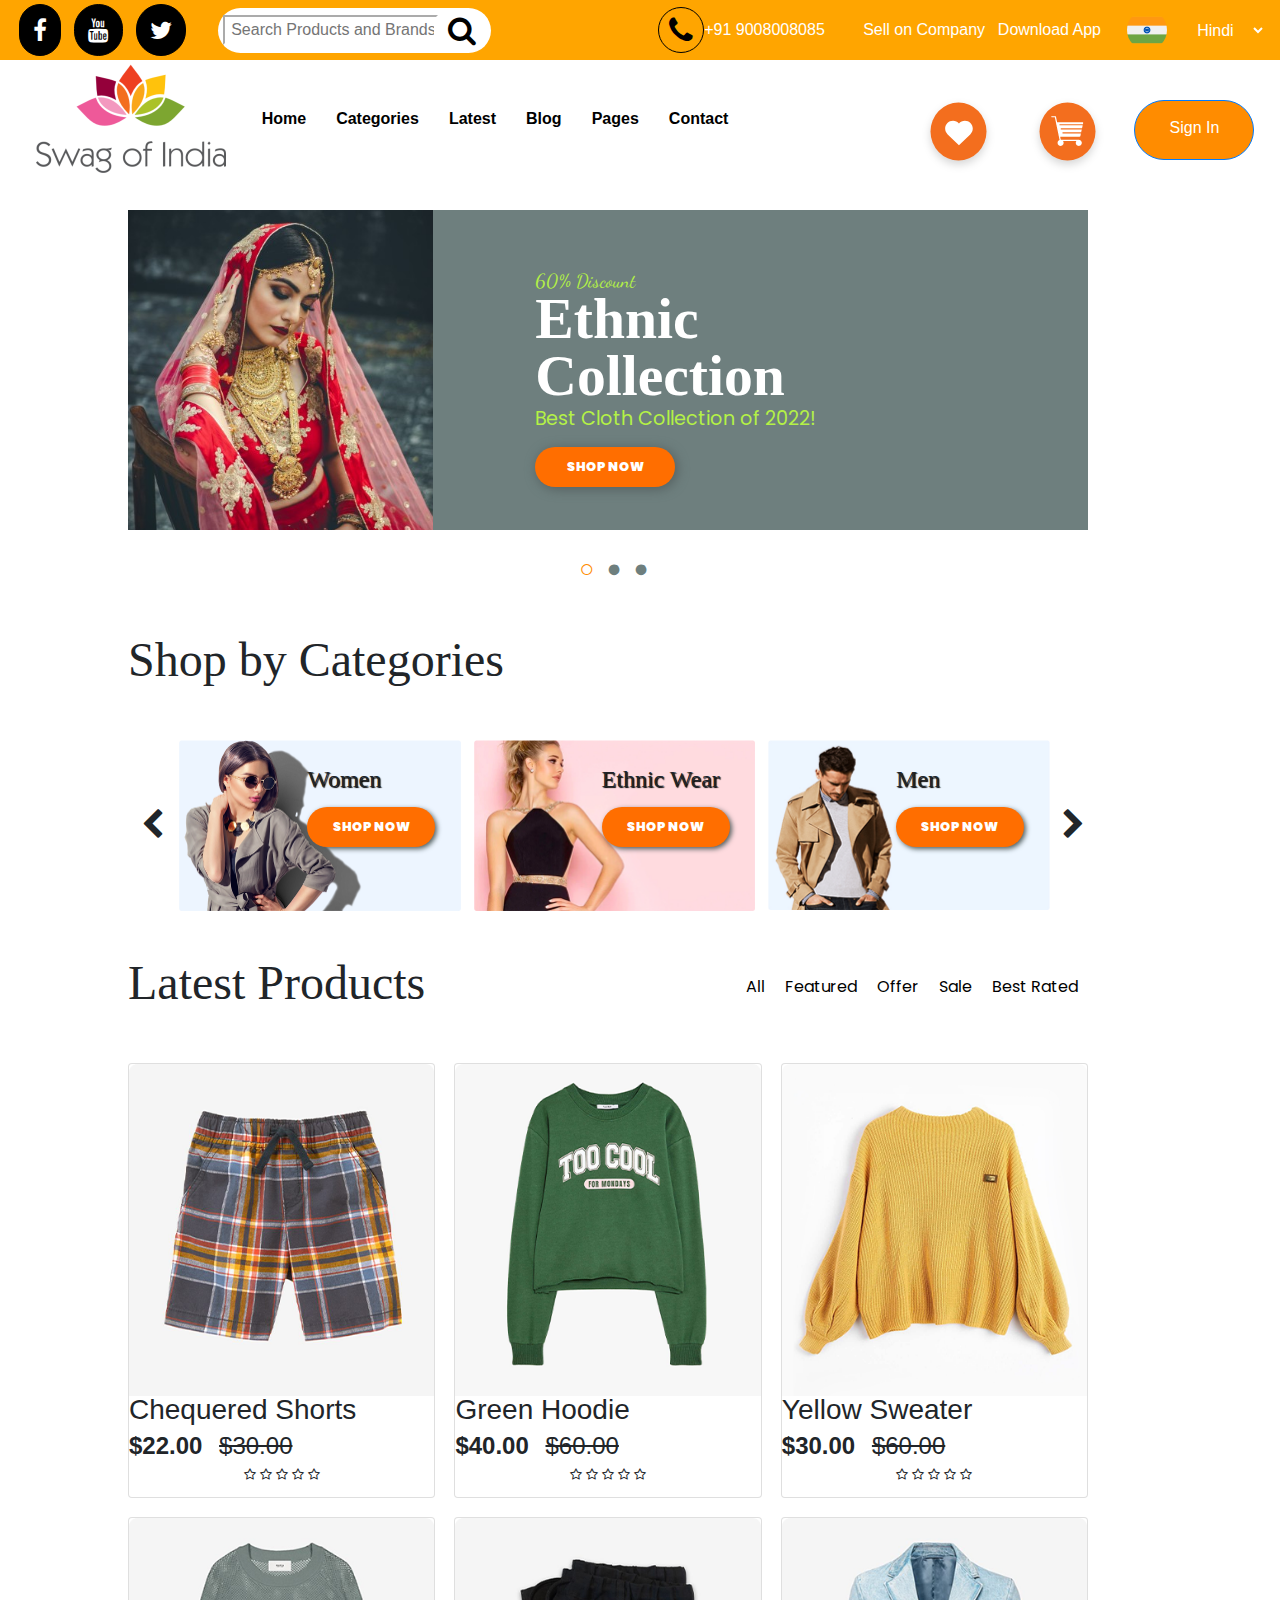
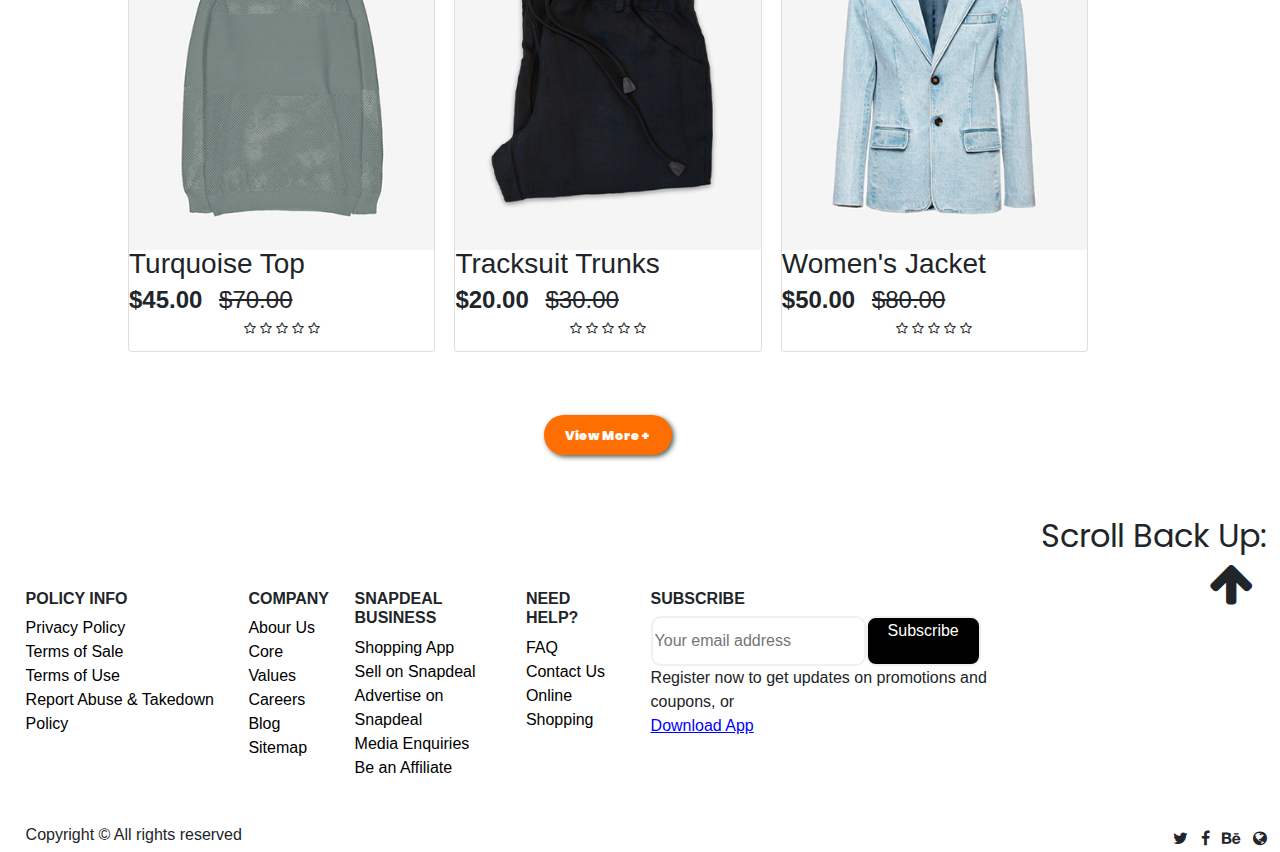
==== commit 695a0fb9: "Added cart page and script. Wrapped hover icons in hyperlinks." ====
--- a/index.html
+++ b/index.html
@@ -1,186 +1,188 @@
 <!DOCTYPE html>
 <html>
-	<head>
-		<meta charset="UTF-8">
-	    <meta http-equiv="X-UA-Compatible" content="IE=edge">
-	    <meta name="viewport" content="width=device-width, initial-scale=1.0">
-	    <link rel="stylesheet" type="text/css" href="./css/style.css">
-	    <link rel="stylesheet" type="text/css" href="./css/style-home.css">
-	    <link rel="stylesheet" href="https://cdnjs.cloudflare.com/ajax/libs/font-awesome/4.7.0/css/font-awesome.min.css">
-	    <link rel="icon" type="image/png" href="images/flavicon.png">
-	    <link rel = "stylesheet" href = "https://maxcdn.bootstrapcdn.com/bootstrap/4.0.0/css/bootstrap.min.css" integrity = "sha384-Gn5384xqQ1aoWXA+058RXPxPg6fy4IWvTNh0E263XmFcJlSAwiGgFAW/dAiS6JXm" crossorigin = "anonymous">
-	    <script src="https://code.jquery.com/jquery-3.3.1.slim.min.js" integrity="sha384-q8i/X+965DzO0rT7abK41JStQIAqVgRVzpbzo5smXKp4YfRvH+8abtTE1Pi6jizo" crossorigin="anonymous"></script>
-		<script src="https://cdn.jsdelivr.net/npm/popper.js@1.14.7/dist/umd/popper.min.js" integrity="sha384-UO2eT0CpHqdSJQ6hJty5KVphtPhzWj9WO1clHTMGa3JDZwrnQq4sF86dIHNDz0W1" crossorigin="anonymous"></script>
-		<script type="text/javascript" src="http://ajax.googleapis.com/ajax/libs/jquery/3.5.1/jquery.min.js">
-		</script>
-		<script src="https://cdn.jsdelivr.net/npm/bootstrap@5.2.0-beta1/dist/js/bootstrap.bundle.min.js" integrity="sha384-pprn3073KE6tl6bjs2QrFaJGz5/SUsLqktiwsUTF55Jfv3qYSDhgCecCxMW52nD2"		crossorigin="anonymous"></script>
-		<title>Swag of India</title>
-	</head>
-	<body>
-		<header id="main-header"></header>
-		<main>
-			<div>
-			    <div class="carousel" id='mycarousel'>
-					<img src="./images/mainimg.jpg">
-					<div>
-		            	<div> 60% Discount </div>
-		            	<div><b>Ethnic <br>Collection</b></div>
-		            	<div> Best Cloth Collection of 2022!</div>
-	            		<button>SHOP NOW</button>
-					</div>
-			    </div>				
-			    <div class="fake-carousel-links">
-			    	<div><a id="active-carousel-item" href='#mycarousel'>&#x25CB</a></div>
-			    	<div><a href='#mycarousel'>&#x25CF</a></div>
-			    	<div><a href='#mycarousel'>&#x25CF</a></div>
+<head>
+	<meta charset="UTF-8">
+    <meta http-equiv="X-UA-Compatible" content="IE=edge">
+    <meta name="viewport" content="width=device-width, initial-scale=1.0">
+    <link rel="stylesheet" type="text/css" href="./css/style.css">
+    <link rel="stylesheet" type="text/css" href="./css/style-home.css">
+    <link rel="stylesheet" href="https://cdnjs.cloudflare.com/ajax/libs/font-awesome/4.7.0/css/font-awesome.min.css">
+    <link rel="icon" type="image/png" href="images/flavicon.png">
+    <link rel = "stylesheet" href = "https://maxcdn.bootstrapcdn.com/bootstrap/4.0.0/css/bootstrap.min.css" integrity = "sha384-Gn5384xqQ1aoWXA+058RXPxPg6fy4IWvTNh0E263XmFcJlSAwiGgFAW/dAiS6JXm" crossorigin = "anonymous">
+    <script src="https://code.jquery.com/jquery-3.3.1.slim.min.js" integrity="sha384-q8i/X+965DzO0rT7abK41JStQIAqVgRVzpbzo5smXKp4YfRvH+8abtTE1Pi6jizo" crossorigin="anonymous"></script>
+	<script src="https://cdn.jsdelivr.net/npm/popper.js@1.14.7/dist/umd/popper.min.js" integrity="sha384-UO2eT0CpHqdSJQ6hJty5KVphtPhzWj9WO1clHTMGa3JDZwrnQq4sF86dIHNDz0W1" crossorigin="anonymous"></script>
+	<script type="text/javascript" src="http://ajax.googleapis.com/ajax/libs/jquery/3.5.1/jquery.min.js">
+	</script>
+	<script src="https://cdn.jsdelivr.net/npm/bootstrap@5.2.0-beta1/dist/js/bootstrap.bundle.min.js" integrity="sha384-pprn3073KE6tl6bjs2QrFaJGz5/SUsLqktiwsUTF55Jfv3qYSDhgCecCxMW52nD2" crossorigin="anonymous"></script>
+	<title>Swag of India</title>
+</head>
+<body>
+	<header id="main-header"></header>
+	<main>
+		<div>
+		    <div class="carousel" id='mycarousel'>
+				<img src="./images/mainimg.jpg">
+				<div>
+	            	<div> 60% Discount </div>
+	            	<div><b>Ethnic <br>Collection</b></div>
+	            	<div> Best Cloth Collection of 2022!</div>
+            		<button>SHOP NOW</button>
+				</div>
+		    </div>				
+		    <div class="fake-carousel-links">
+		    	<div><a id="active-carousel-item" href='#mycarousel'>&#x25CB</a></div>
+		    	<div><a href='#mycarousel'>&#x25CF</a></div>
+		    	<div><a href='#mycarousel'>&#x25CF</a></div>
+		    </div>
+		</div>
+    	<h1>Shop by Categories</h1>
+	    <section class="shop-by-category">
+	    	<div><a><i class="fa fa-chevron-left"></i></a></div>
+		    <section>
+		        <img src="./images/cat1.jpg">
+		        <div>
+			        <h2>Women</h2>
+			        <button>SHOP NOW</button>
+		        </div>
+		    </section>
+		    <section>
+		        <img src="./images/cat2.jpg">
+		        <div>				        	
+			        <h2>Ethnic Wear</h2>
+			        <button>SHOP NOW</button>
+		        </div>
+		    </section>
+		    <section>
+		        <img src="./images/cat3.jpg">
+		        <div>
+			        <h2>Men</h2>
+			        <button>SHOP NOW</button>			        	
+		        </div>
+		    </section>
+		    <div><a><i class="fa fa-chevron-right"></i></a></div>
+	    </section>
+	    <section class="latest-products" id="productsListArea">
+	    	<nav>
+			    <h1>Latest Products</h1>
+			    <div>
+		    		<a href='#latest-products'>All</a> 
+		    		<a href='#latest-products'>Featured</a> 
+		    		<a href='#latest-products'>Offer</a> 
+		    		<a href='#latest-products'>Sale</a>
+		    		<a href='#latest-products'>Best Rated</a>				    	
 			    </div>
-			</div>
-	    	<h1>Shop by Categories</h1>
-		    <section class="shop-by-category">
-		    	<div><a><i class="fa fa-chevron-left"></i></a></div>
-			    <section>
-			        <img src="./images/cat1.jpg">
-			        <div>
-				        <h2>Women</h2>
-				        <button>SHOP NOW</button>
-			        </div>
-			    </section>
-			    <section>
-			        <img src="./images/cat2.jpg">
-			        <div>				        	
-				        <h2>Ethnic Wear</h2>
-				        <button>SHOP NOW</button>
-			        </div>
-			    </section>
-			    <section>
-			        <img src="./images/cat3.jpg">
-			        <div>
-				        <h2>Men</h2>
-				        <button>SHOP NOW</button>			        	
-			        </div>
-			    </section>
-			    <div><a><i class="fa fa-chevron-right"></i></a></div>
-		    </section>
-		    <section id="latest-products">
-		    	<nav>
-				    <h1>Latest Products</h1>
-				    <div>
-			    		<a href='#latest-products'>All</a> 
-			    		<a href='#latest-products'>Featured</a> 
-			    		<a href='#latest-products'>Offer</a> 
-			    		<a href='#latest-products'>Sale</a>
-			    		<a href='#latest-products'>Best Rated</a>				    	
-				    </div>
-		    	</nav>
-		    	<section class="card">
-				    <img src="./images/product1.png">
-				    <div>
-				        <img src="./images/cart.png">
-				        <img src="./images/view.png">
-				        <img src="./images/wishlist.png">
-				    </div>
-				    <h3>Chequered Shorts</h3>
-				    <h4><span>$22.00 </span><span>$30.00</span></h4>
-				    <div class="ratings">
-				        <i class="fa fa-star-o" aria-hidden="true"></i>
-				        <i class="fa fa-star-o" aria-hidden="true"></i>
-				        <i class="fa fa-star-o" aria-hidden="true"></i>
-				        <i class="fa fa-star-o" aria-hidden="true"></i>
-				        <i class="fa fa-star-o" aria-hidden="true"></i>
-				    </div>
-				</section>
-				<section class="card">
-				    <img src="./images/product2.png">
-				    <div>
-				        <img src="./images/cart.png">
-				        <img src="./images/view.png">
-				        <img src="./images/wishlist.png">
-				    </div>
-				    <h3>Green Hoodie</h3>
-				    <h4><span>$40.00 </span><span>$60.00</span></h4>
-				    <div class="ratings">
-				        <i class="fa fa-star-o" aria-hidden="true"></i>
-				        <i class="fa fa-star-o" aria-hidden="true"></i>
-				        <i class="fa fa-star-o" aria-hidden="true"></i>
-				        <i class="fa fa-star-o" aria-hidden="true"></i>
-				        <i class="fa fa-star-o" aria-hidden="true"></i>
-				    </div>
-				</section>		    	
-				<section class="card">
-				    <img src="./images/product3.png">
-				    <div>
-				        <img src="./images/cart.png">
-				        <img src="./images/view.png">
-				        <img src="./images/wishlist.png">
-				    </div>
-				    <h3>Yellow Sweater</h3>
-				    <h4><span>$30.00 </span><span>$60.00</span></h4>
-				    <div class="ratings">
-				        <i class="fa fa-star-o" aria-hidden="true"></i>
-				        <i class="fa fa-star-o" aria-hidden="true"></i>
-				        <i class="fa fa-star-o" aria-hidden="true"></i>
-				        <i class="fa fa-star-o" aria-hidden="true"></i>
-				        <i class="fa fa-star-o" aria-hidden="true"></i>
-				    </div>
-				</section>		    	
-				<section class="card">
-				    <img src="./images/product4.png">
-				    <div>
-				        <img src="./images/cart.png">
-				        <img src="./images/view.png">
-				        <img src="./images/wishlist.png">
-				    </div>
-				    <h3>Turquoise Top</h3>
-				    <h4><span>$45.00 </span><span>$70.00</span></h4>
-				    <div class="ratings">
-				        <i class="fa fa-star-o" aria-hidden="true"></i>
-				        <i class="fa fa-star-o" aria-hidden="true"></i>
-				        <i class="fa fa-star-o" aria-hidden="true"></i>
-				        <i class="fa fa-star-o" aria-hidden="true"></i>
-				        <i class="fa fa-star-o" aria-hidden="true"></i>
-				    </div>
-				</section>		    	
-				<section class="card">
-				    <img src="./images/product5.png">
-				    <div>
-				        <img src="./images/cart.png">
-				        <img src="./images/view.png">
-				        <img src="./images/wishlist.png">
-				    </div>
-				    <h3>Tracksuit Trunks</h3>
-				    <h4><span>$20.00 </span><span>$30.00</span></h4>
-				    <div class="ratings">
-				        <i class="fa fa-star-o" aria-hidden="true"></i>
-				        <i class="fa fa-star-o" aria-hidden="true"></i>
-				        <i class="fa fa-star-o" aria-hidden="true"></i>
-				        <i class="fa fa-star-o" aria-hidden="true"></i>
-				        <i class="fa fa-star-o" aria-hidden="true"></i>
-				    </div>
-				</section>		    	
-				<section class="card">
-				    <img src="./images/product6.png">
-				    <div>
-				        <img src="./images/cart.png">
-				        <img src="./images/view.png">
-				        <img src="./images/wishlist.png">
-				    </div>
-				    <h3>Women's Jacket</h3>
-				    <h4><span>$50.00 </span><span>$80.00</span></h4>
-				    <div class="ratings">
-				        <i class="fa fa-star-o" aria-hidden="true"></i>
-				        <i class="fa fa-star-o" aria-hidden="true"></i>
-				        <i class="fa fa-star-o" aria-hidden="true"></i>
-				        <i class="fa fa-star-o" aria-hidden="true"></i>
-				        <i class="fa fa-star-o" aria-hidden="true"></i>
-				    </div>
-				</section>
-				<div id="morebutton">
-					<button>View More +</button>
-				</div>
-		    </section>
-		</main>
-		<footer id="main-footer"></footer>
-	</body>
-	<script type="text/javascript" src="./js/header-footer.js"> </script>
-	<script type="text/javascript" src="./js/index.js"></script>
+	    	</nav>
+	    	<section class="card">
+			    <img src="./images/product1.png">
+			    <div class="hover-icons" >
+			        <a href="./cart.html"><img src="./images/cart.png"></a>
+			        <a href="#"><img src="./images/view.png"></a>
+			        <a href="#"><img src="./images/wishlist.png"></a>
+			    </div>
+			    <h3>Chequered Shorts</h3>
+			    <h4><span>$22.00 </span><span>$30.00</span></h4>
+			    <div class="ratings">
+			        <i class="fa fa-star-o" aria-hidden="true"></i>
+			        <i class="fa fa-star-o" aria-hidden="true"></i>
+			        <i class="fa fa-star-o" aria-hidden="true"></i>
+			        <i class="fa fa-star-o" aria-hidden="true"></i>
+			        <i class="fa fa-star-o" aria-hidden="true"></i>
+			    </div>
+			</section>
+			<section class="card">
+			    <img src="./images/product2.png">
+			    <div class="hover-icons">
+			        <a href="./cart.html"><img src="./images/cart.png"></a>
+			        <a href="#"><img src="./images/view.png"></a>
+			        <a href="#"><img src="./images/wishlist.png"></a>
+			    </div>
+			    <h3>Green Hoodie</h3>
+			    <h4><span>$40.00 </span><span>$60.00</span></h4>
+			    <div class="ratings">
+			        <i class="fa fa-star-o" aria-hidden="true"></i>
+			        <i class="fa fa-star-o" aria-hidden="true"></i>
+			        <i class="fa fa-star-o" aria-hidden="true"></i>
+			        <i class="fa fa-star-o" aria-hidden="true"></i>
+			        <i class="fa fa-star-o" aria-hidden="true"></i>
+			    </div>
+			</section>		    	
+			<section class="card">
+			    <img src="./images/product3.png">
+			    <div class="hover-icons">
+			        <a href="./cart.html"><img src="./images/cart.png"></a>
+			        <a href="#"><img src="./images/view.png"></a>
+			        <a href="#"><img src="./images/wishlist.png"></a>
+			    </div>
+			    <h3>Yellow Sweater</h3>
+			    <h4><span>$30.00 </span><span>$60.00</span></h4>
+			    <div class="ratings">
+			        <i class="fa fa-star-o" aria-hidden="true"></i>
+			        <i class="fa fa-star-o" aria-hidden="true"></i>
+			        <i class="fa fa-star-o" aria-hidden="true"></i>
+			        <i class="fa fa-star-o" aria-hidden="true"></i>
+			        <i class="fa fa-star-o" aria-hidden="true"></i>
+			    </div>
+			</section>		    	
+			<section class="card">
+			    <img src="./images/product4.png">
+			    <div class="hover-icons">
+			        <a href="./cart.html"><img src="./images/cart.png"></a>
+			        <a href="#"><img src="./images/view.png"></a>
+			        <a href="#"><img src="./images/wishlist.png"></a>
+			    </div>
+			    <h3>Turquoise Top</h3>
+			    <h4><span>$45.00 </span><span>$70.00</span></h4>
+			    <div class="ratings">
+			        <i class="fa fa-star-o" aria-hidden="true"></i>
+			        <i class="fa fa-star-o" aria-hidden="true"></i>
+			        <i class="fa fa-star-o" aria-hidden="true"></i>
+			        <i class="fa fa-star-o" aria-hidden="true"></i>
+			        <i class="fa fa-star-o" aria-hidden="true"></i>
+			    </div>
+			</section>		    	
+			<section class="card">
+			    <img src="./images/product5.png">
+			    <div class="hover-icons">
+			        <a href="./cart.html"><img src="./images/cart.png"></a>
+			        <a href="#"><img src="./images/view.png"></a>
+			        <a href="#"><img src="./images/wishlist.png"></a>
+			    </div>
+			    <h3>Tracksuit Trunks</h3>
+			    <h4><span>$20.00 </span><span>$30.00</span></h4>
+			    <div class="ratings">
+			        <i class="fa fa-star-o" aria-hidden="true"></i>
+			        <i class="fa fa-star-o" aria-hidden="true"></i>
+			        <i class="fa fa-star-o" aria-hidden="true"></i>
+			        <i class="fa fa-star-o" aria-hidden="true"></i>
+			        <i class="fa fa-star-o" aria-hidden="true"></i>
+			    </div>
+			</section>		    	
+			<section class="card">
+			    <img src="./images/product6.png">
+			    <div class="hover-icons">
+			        <a href="./cart.html"><img src="./images/cart.png"></a>
+			        <a href="#"><img src="./images/view.png"></a>
+			        <a href="#"><img src="./images/wishlist.png"></a>
+			    </div>
+			    <h3>Women's Jacket</h3>
+			    <h4><span>$50.00 </span><span>$80.00</span></h4>
+			    <div class="ratings">
+			        <i class="fa fa-star-o" aria-hidden="true"></i>
+			        <i class="fa fa-star-o" aria-hidden="true"></i>
+			        <i class="fa fa-star-o" aria-hidden="true"></i>
+			        <i class="fa fa-star-o" aria-hidden="true"></i>
+			        <i class="fa fa-star-o" aria-hidden="true"></i>
+			    </div>
+			</section>
+	    </section>			
+	    <div id="morebutton">
+			<button>View More +</button>
+		</div>
+
+	</main>
+	<footer id="main-footer"></footer>
+</body>
+<script type="text/javascript" src="./js/header-footer.js"> </script>
+<script type="text/javascript" src="./js/index.js"></script>
+<!-- <script type="text/javascript" src="./js/products-service.js"></script> -->
 </html>--- a/css/style.css
+++ b/css/style.css
@@ -191,25 +191,25 @@
 }
 
 /* Latest Products */
-#latest-products, #cart {
-    display: flex;
-    flex-direction: row;
-    flex-wrap: wrap;
-    justify-content: space-between;
-}
-#latest-products nav {
+.latest-products, #cart {
+    display: flex;
+    flex-direction: row;
+    flex-wrap: wrap;
+    justify-content: space-between;
+}
+.latest-products nav {
     width: 75vw;
     display: flex;
     flex-wrap: wrap;
     justify-content: space-between;
 }
-#latest-products nav a {
+.latest-products nav a {
     color: black;
     margin: 1vw 10px;
     font-family: Poppins, sans-serif;
     line-height: 2;
 }
-#latest-products nav a:hover {
+.latest-products nav a:hover {
     color: black;
     font-weight: 900;
     text-decoration: underline;
@@ -261,20 +261,23 @@
     background-color: rgba(255,255,255,0.7);
     z-index:3;
 }
-.card div img {
-    width: 6vw;
+.hover-icons img, .hover-icons a {
+    width: 4vw;
+    height: 4vw;
+    max-width: 80px;
+    max-height: 80px;
     margin-bottom: 2vw;
 }
-.card div img:nth-child(1):hover {
+.hover-icons a:nth-child(1):hover {
     content: url(./../images/cart-new.png);
 }
-.card div img:nth-child(2):hover {
+.hover-icons a:nth-child(2):hover {
     content: url(./../images/view-new.png);
 }
-.card div img:nth-child(3):hover {
+.hover-icons a:nth-child(3):hover {
     content: url(./../images/wishlist-new.png);
 }
-.card h3, .card h4 {
+.card h3, .cardh 4 {
     margin-top: 1vw;
     align-self: center;
     font-family: Poppins, sans-serif;
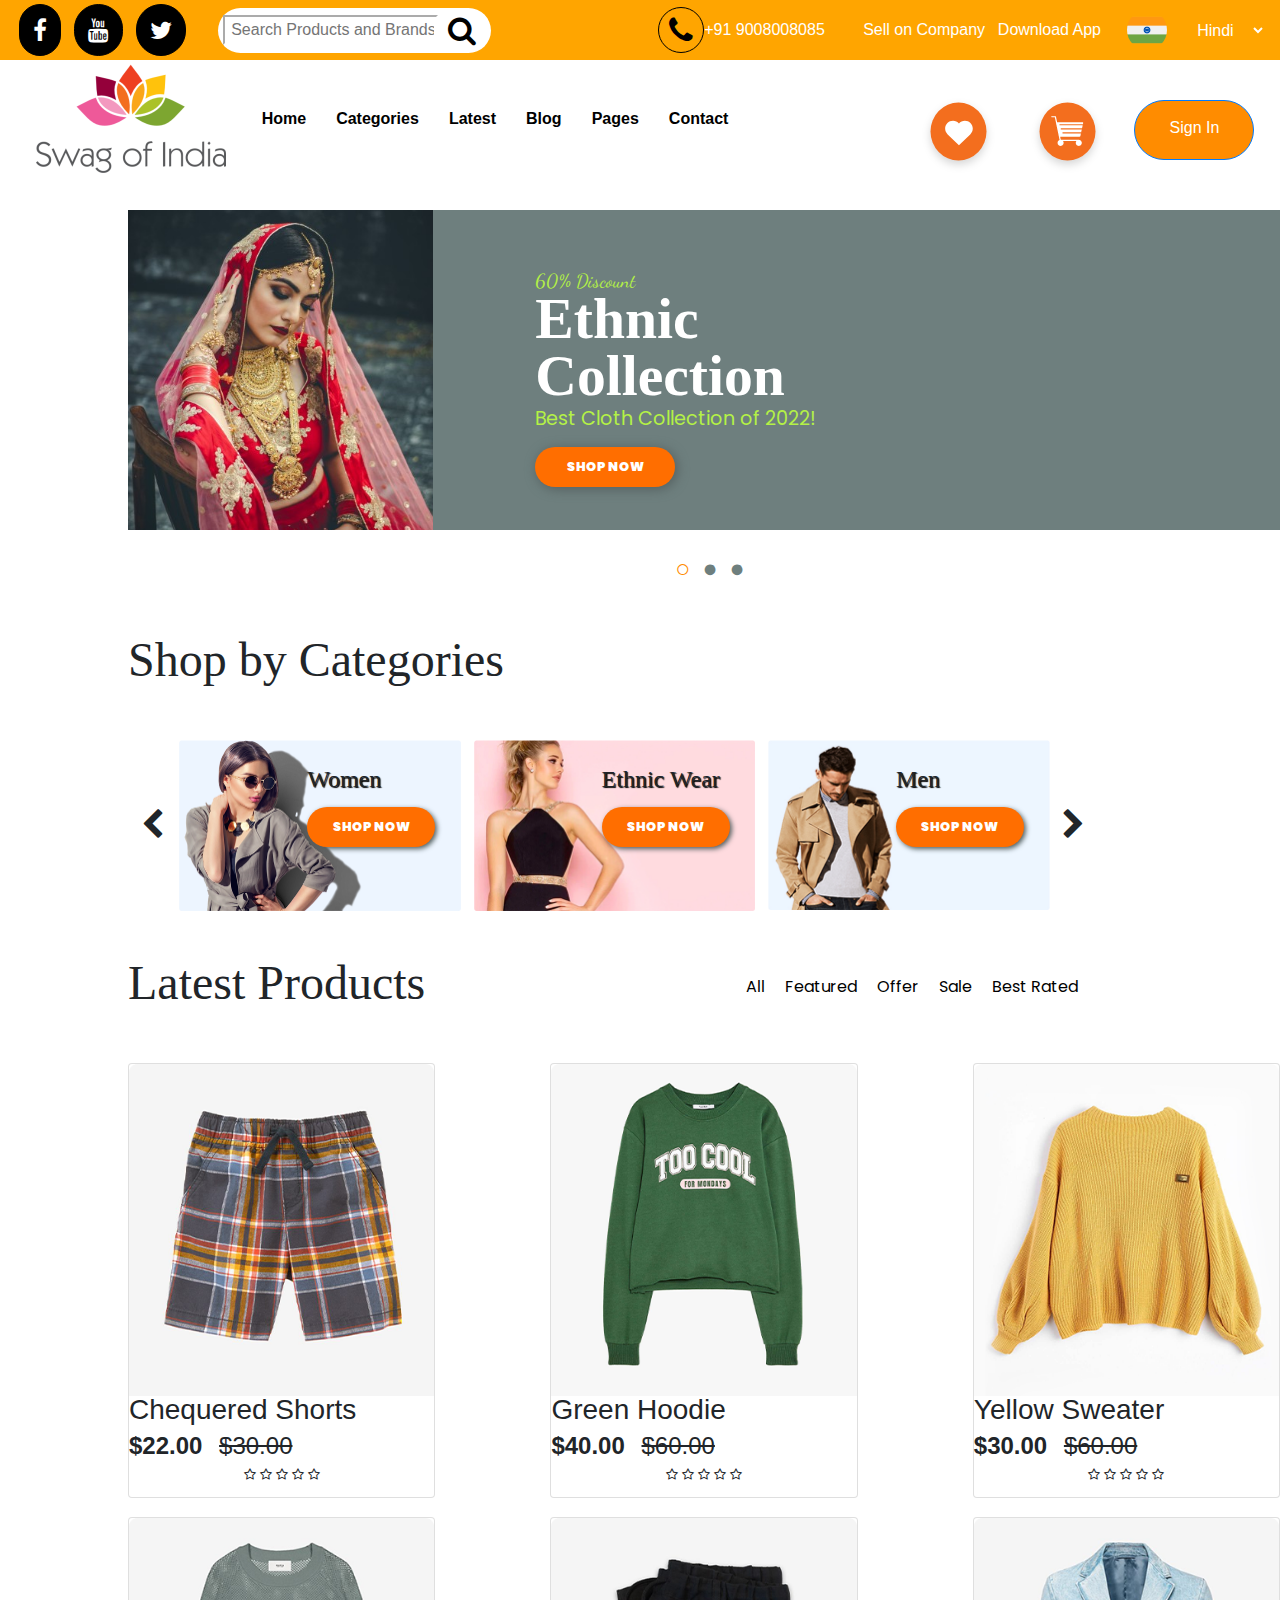
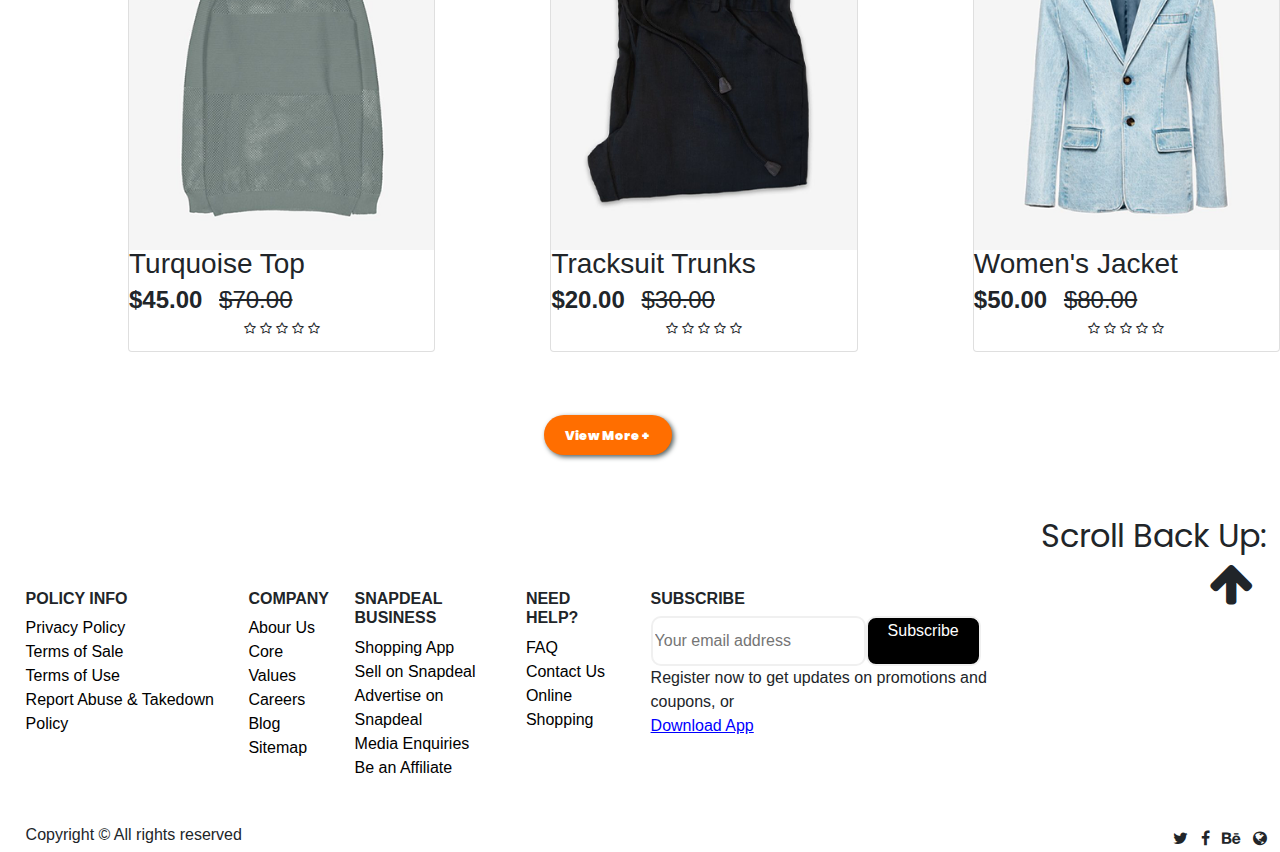
==== commit c033e106: "Added wishlist page. Altered order page to display all orders made, as stored in localStorage." ====
--- a/index.html
+++ b/index.html
@@ -77,7 +77,7 @@
 			    <div class="hover-icons" >
 			        <a href="./cart.html"><img src="./images/cart.png"></a>
 			        <a href="#"><img src="./images/view.png"></a>
-			        <a href="#"><img src="./images/wishlist.png"></a>
+			        <a href="./cart.html"><img src="./images/wishlist.png"></a>
 			    </div>
 			    <h3>Chequered Shorts</h3>
 			    <h4><span>$22.00 </span><span>$30.00</span></h4>
@@ -94,7 +94,7 @@
 			    <div class="hover-icons">
 			        <a href="./cart.html"><img src="./images/cart.png"></a>
 			        <a href="#"><img src="./images/view.png"></a>
-			        <a href="#"><img src="./images/wishlist.png"></a>
+			        <a href="./cart.html"><img src="./images/wishlist.png"></a>
 			    </div>
 			    <h3>Green Hoodie</h3>
 			    <h4><span>$40.00 </span><span>$60.00</span></h4>
@@ -111,7 +111,7 @@
 			    <div class="hover-icons">
 			        <a href="./cart.html"><img src="./images/cart.png"></a>
 			        <a href="#"><img src="./images/view.png"></a>
-			        <a href="#"><img src="./images/wishlist.png"></a>
+			        <a href="./cart.html"><img src="./images/wishlist.png"></a>
 			    </div>
 			    <h3>Yellow Sweater</h3>
 			    <h4><span>$30.00 </span><span>$60.00</span></h4>
@@ -128,7 +128,7 @@
 			    <div class="hover-icons">
 			        <a href="./cart.html"><img src="./images/cart.png"></a>
 			        <a href="#"><img src="./images/view.png"></a>
-			        <a href="#"><img src="./images/wishlist.png"></a>
+			        <a href="./cart.html"><img src="./images/wishlist.png"></a>
 			    </div>
 			    <h3>Turquoise Top</h3>
 			    <h4><span>$45.00 </span><span>$70.00</span></h4>
@@ -145,7 +145,7 @@
 			    <div class="hover-icons">
 			        <a href="./cart.html"><img src="./images/cart.png"></a>
 			        <a href="#"><img src="./images/view.png"></a>
-			        <a href="#"><img src="./images/wishlist.png"></a>
+			        <a href="./cart.html"><img src="./images/wishlist.png"></a>
 			    </div>
 			    <h3>Tracksuit Trunks</h3>
 			    <h4><span>$20.00 </span><span>$30.00</span></h4>
@@ -162,7 +162,7 @@
 			    <div class="hover-icons">
 			        <a href="./cart.html"><img src="./images/cart.png"></a>
 			        <a href="#"><img src="./images/view.png"></a>
-			        <a href="#"><img src="./images/wishlist.png"></a>
+			        <a href="./cart.html"><img src="./images/wishlist.png"></a>
 			    </div>
 			    <h3>Women's Jacket</h3>
 			    <h4><span>$50.00 </span><span>$80.00</span></h4>
@@ -178,7 +178,6 @@
 	    <div id="morebutton">
 			<button>View More +</button>
 		</div>
-
 	</main>
 	<footer id="main-footer"></footer>
 </body>
--- a/css/style.css
+++ b/css/style.css
@@ -15,7 +15,6 @@
     position: relative;
     box-sizing: border-box;
     height: 80%;
-    width: 75vw;
     margin-left: 10vw;
 }
 /*Modal*/
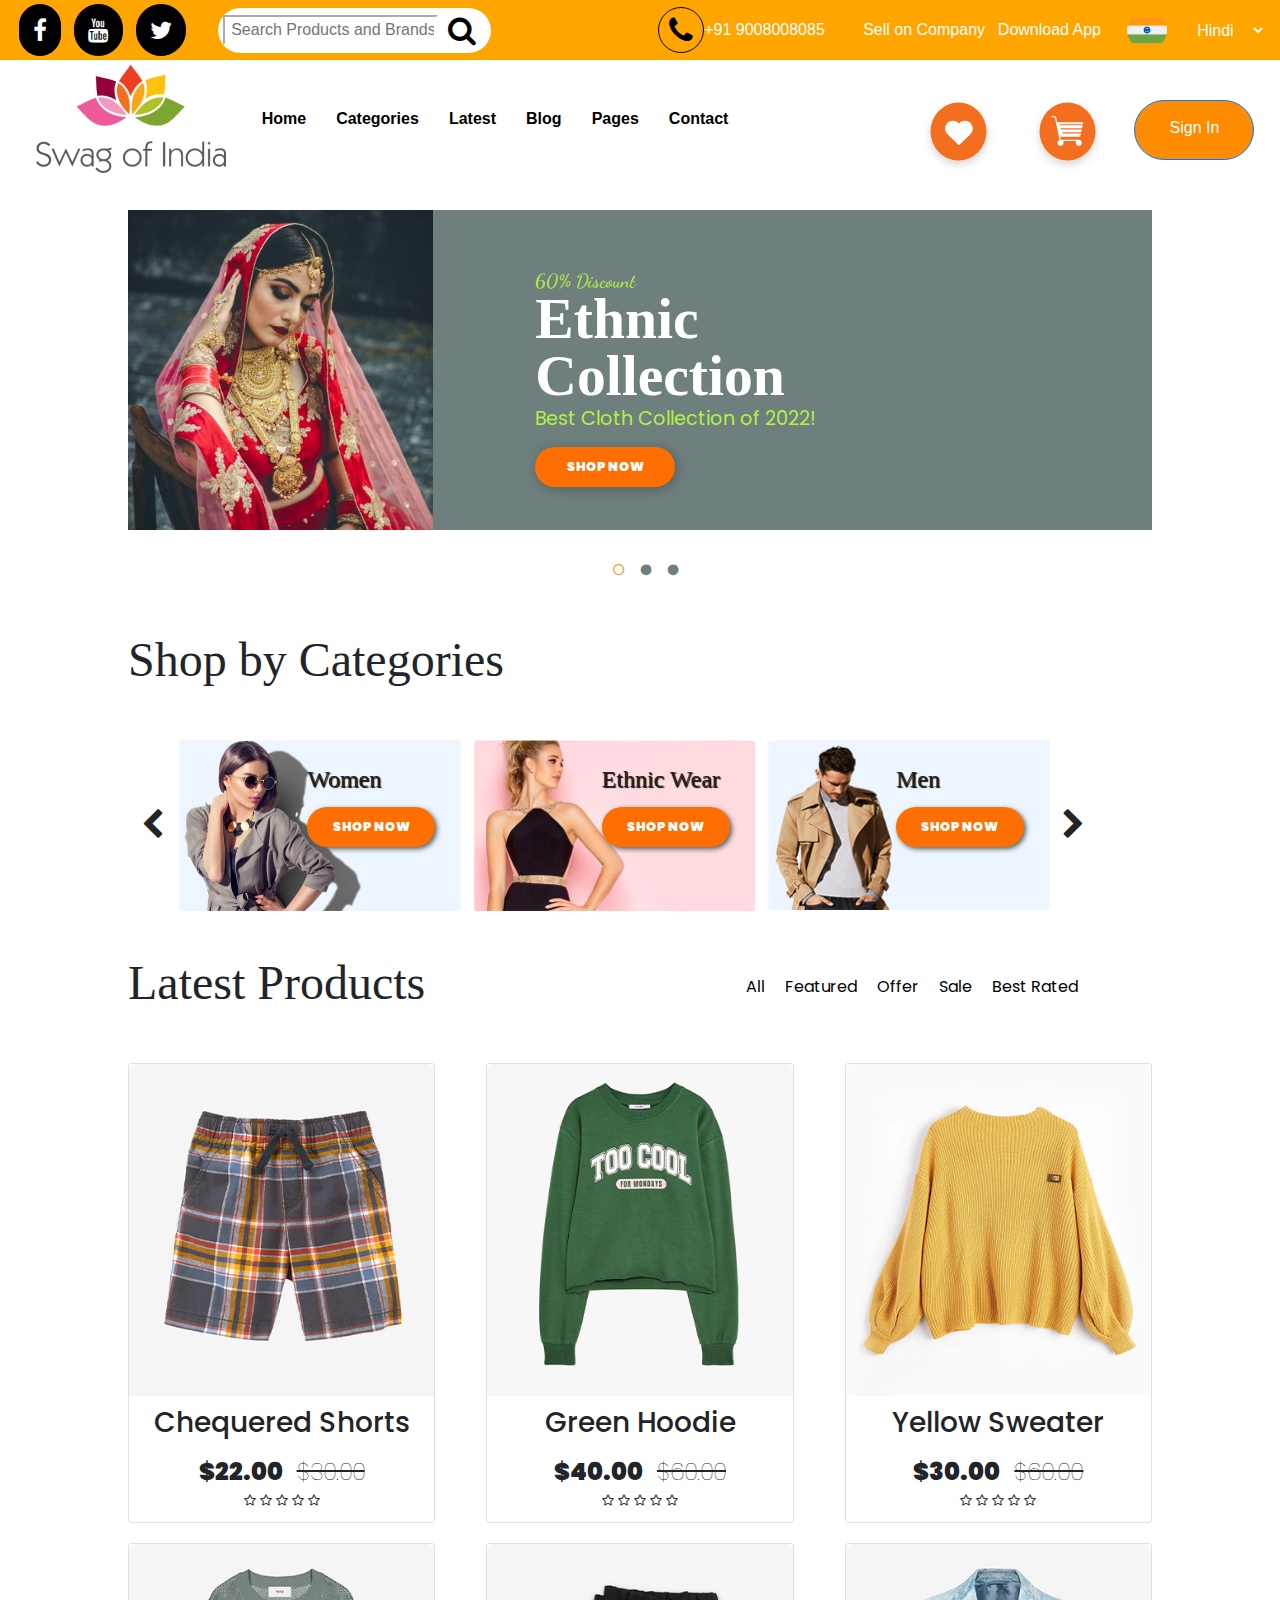
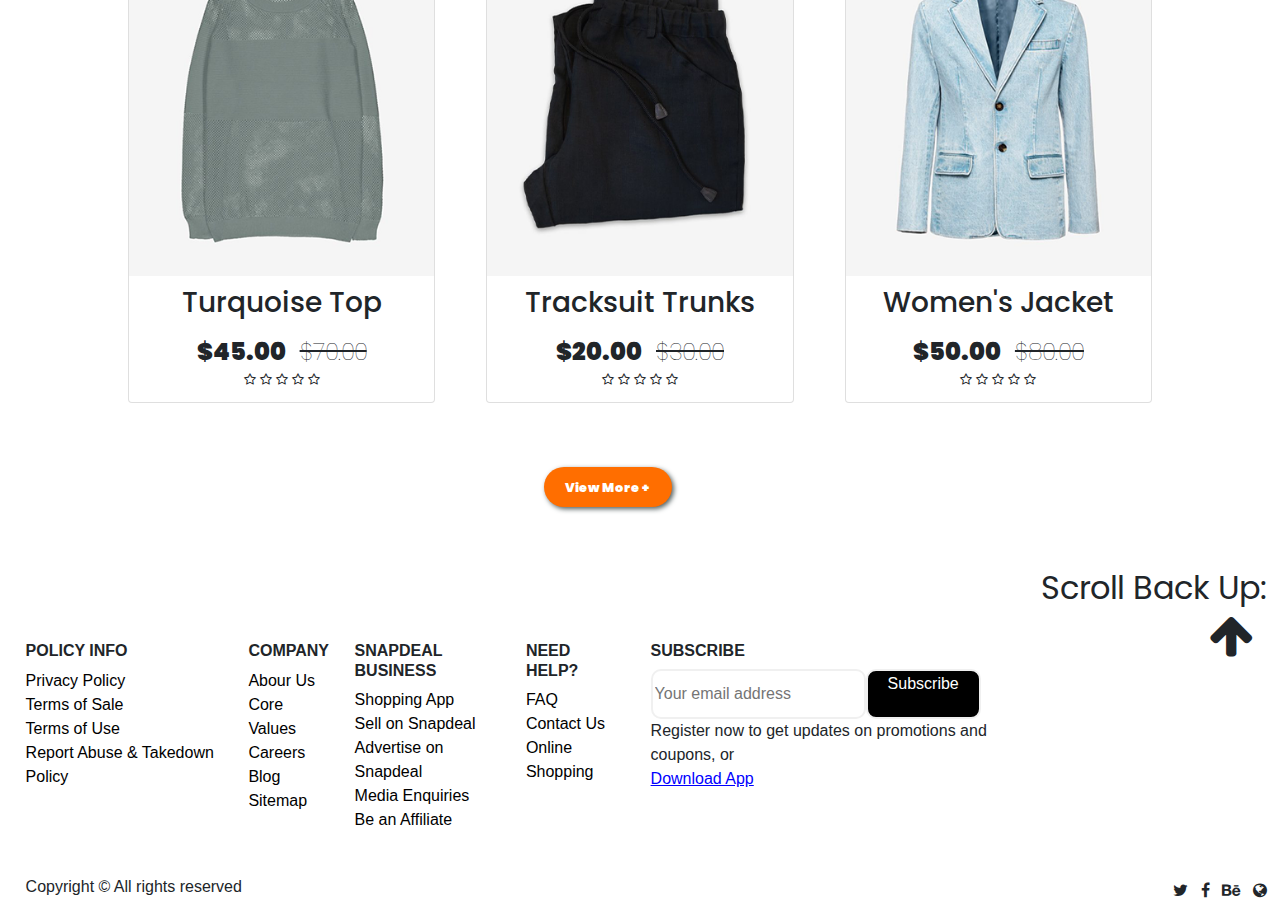
==== commit 27342fd2: "Minor bug fixes" ====
--- a/index.html
+++ b/index.html
@@ -183,5 +183,4 @@
 </body>
 <script type="text/javascript" src="./js/header-footer.js"> </script>
 <script type="text/javascript" src="./js/index.js"></script>
-<!-- <script type="text/javascript" src="./js/products-service.js"></script> -->
 </html>--- a/css/style.css
+++ b/css/style.css
@@ -14,6 +14,7 @@
     flex-direction: column;
     position: relative;
     box-sizing: border-box;
+    width: 80%;
     height: 80%;
     margin-left: 10vw;
 }
@@ -276,7 +277,7 @@
 .hover-icons a:nth-child(3):hover {
     content: url(./../images/wishlist-new.png);
 }
-.card h3, .cardh 4 {
+.card h3, .card h4 {
     margin-top: 1vw;
     align-self: center;
     font-family: Poppins, sans-serif;
@@ -290,7 +291,7 @@
     text-decoration: line-through;
 }
 #morebutton {
-    margin-top: ;
+    margin-top: 1px;
     width: 75vw;
     height: 10vw;
     z-index: 5;
